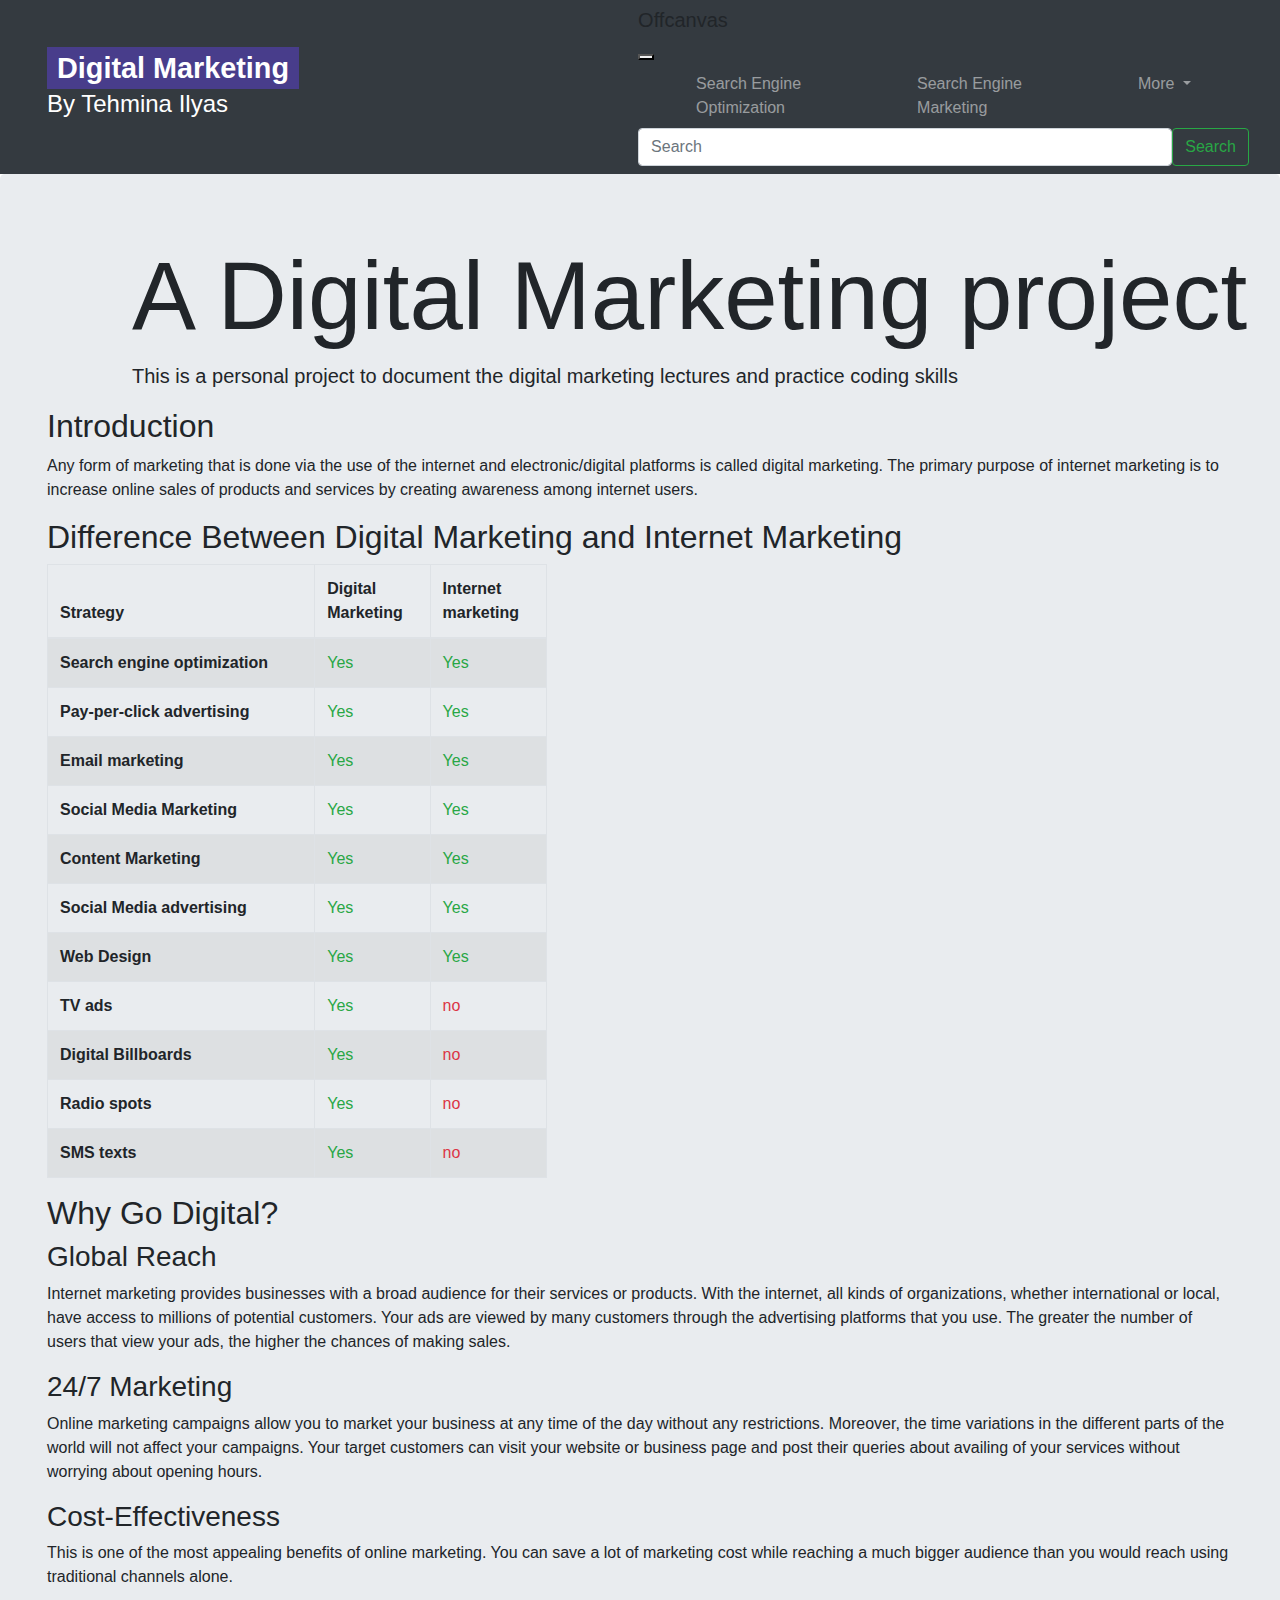
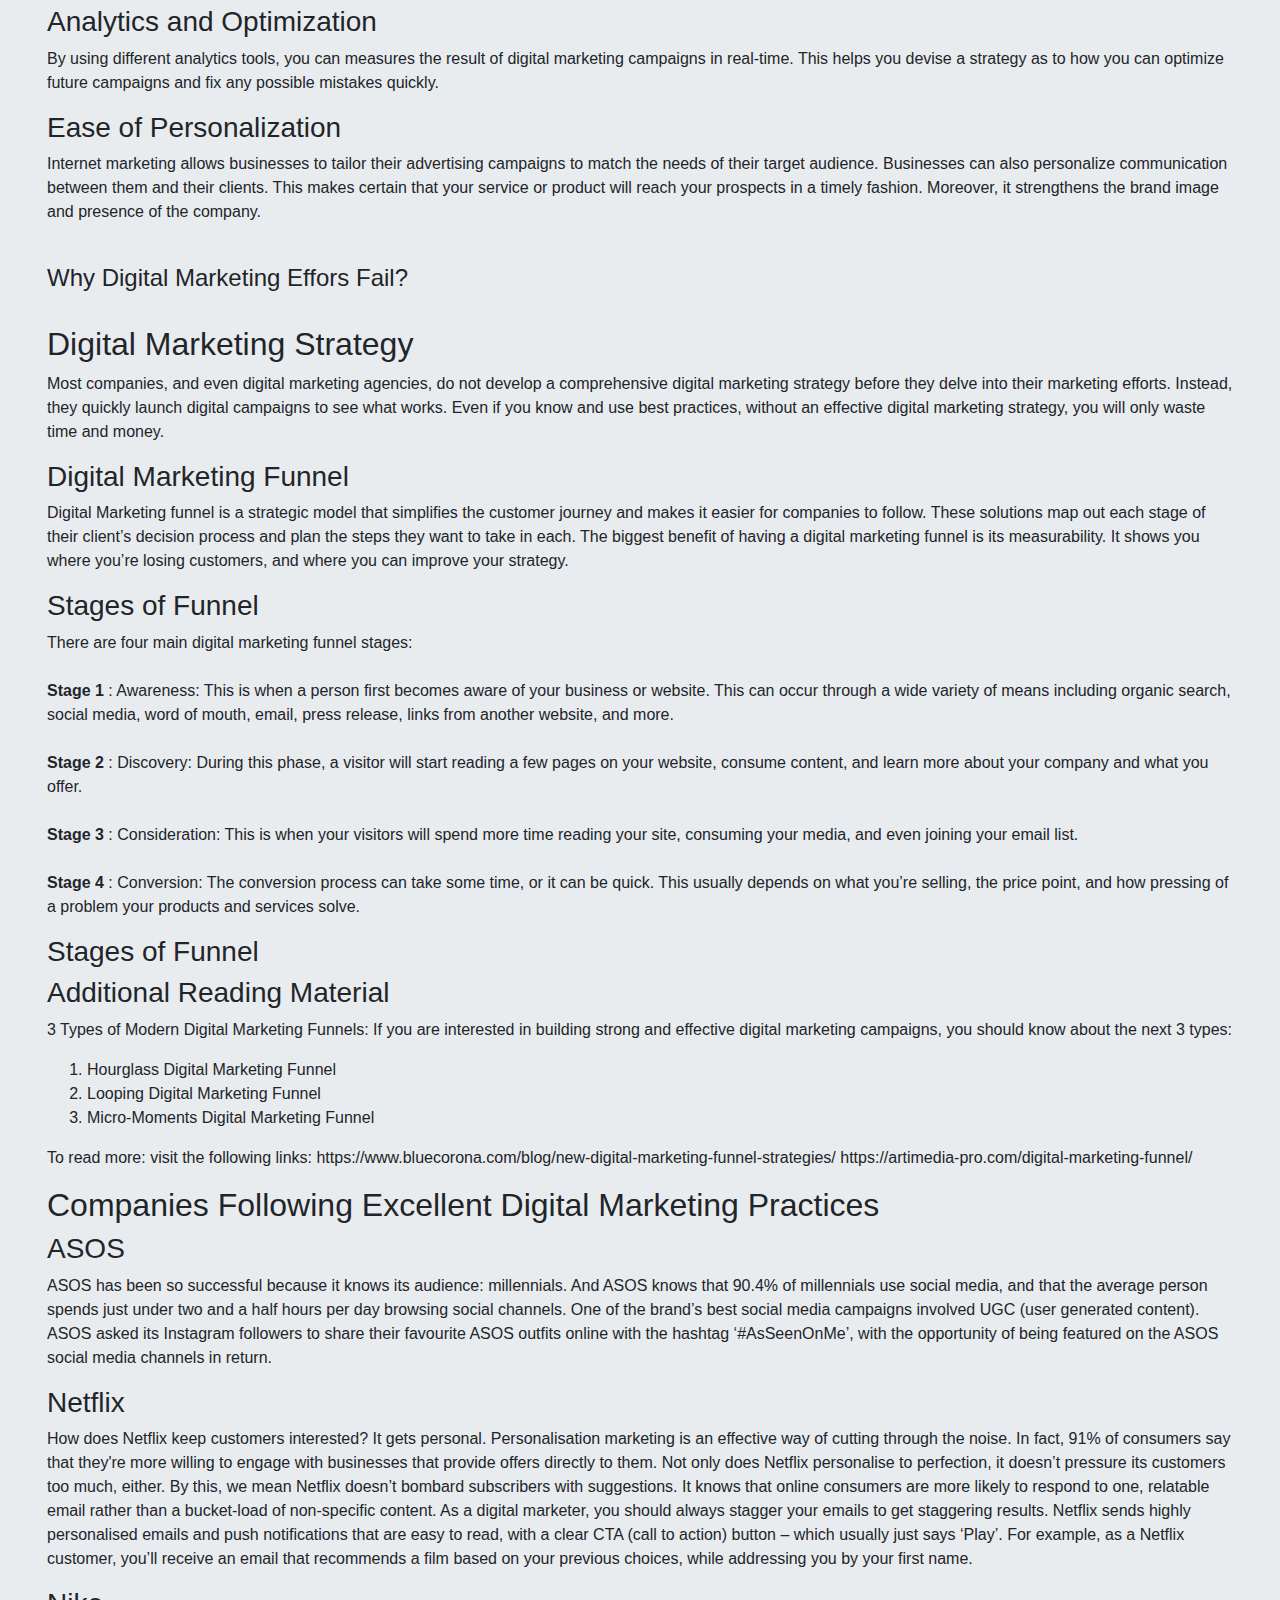
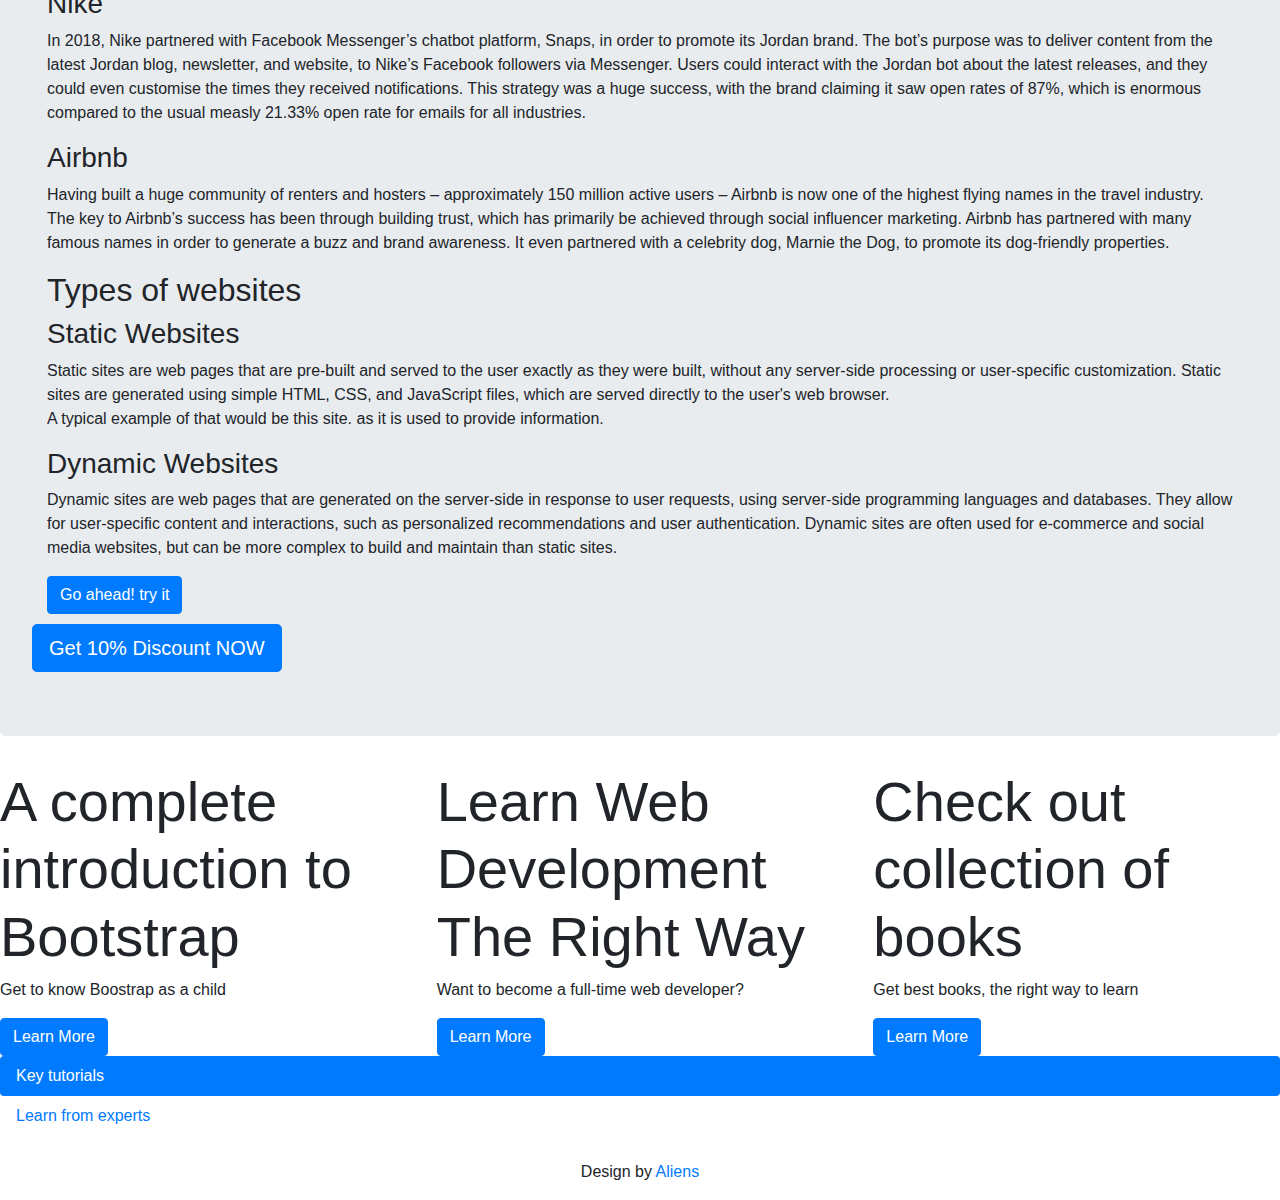
==== index.html @ bed3e1aa "Create index.html" ====
<!DOCTYPE html>
<html lang="en">
<head>
    <link href="https://cdn.jsdelivr.net/npm/bootstrap@5.3.0-alpha3/dist/css/bootstrap.min.css" rel="stylesheet" integrity="sha384-KK94CHFLLe+nY2dmCWGMq91rCGa5gtU4mk92HdvYe+M/SXH301p5ILy+dN9+nJOZ" crossorigin="anonymous">

<!-- MENDATORY-->
    <meta charset="UTF-8"><!-- DEFINE CHAR ENCODING-->
    <meta name="title" content="Vincent van Gogh's early life"><!--TITLE FOR SEO-->
    <meta name="description" content="Early life of van Gogh as a budding painter"><!--DESC FOR SEO-->
    <meta name="keywords" content="Vincent, van Gogh, Dutch, painter, young, early life"><!--KEYWORDS BUT !!BEWARE!!-->
    <meta name="author" content="Deborah Anderson"><!-- AUTHOR FOR SEO-->
    <meta name="viewport" content="width=device-width, initial-scale=1.0"><!--MOBILE DEVICE COMP-->


<!--  Essential META Tags SM Cards
    <meta property="og:title" content="European Travel Destinations">
    <meta property="og:type" content="article" />
    <meta property="og:image" content="http://euro-travel-example.com/thumbnail.jpg">
    <meta property="og:url" content="http://euro-travel-example.com/index.htm">
    <meta name="twitter:card" content="summary_large_image">
-->
<!-- TWITTER THEIR OWN DRUGS
    <meta name="twitter:title" content="European Travel Destinations ">
    <meta name="twitter:description" content=" Offering tour packages for individuals or groups.">
    <meta name="twitter:image" content=" http://euro-travel-example.com/thumbnail.jpg">
    <meta name="twitter:card" content="summary_large_image">
-->
<!--  Non-Essential, But Recommended 
    <meta property="og:description" content="Offering tour packages for individuals or groups.">
    <meta property="og:site_name" content="European Travel, Inc.">
    <meta name="twitter:image:alt" content="Alt text for image">
-->
<!--  Non-Essential, But Required for Analytics 
    <meta property="fb:app_id" content="your_app_id" />
    <meta name="twitter:site" content="@website-username">
-->
    <link rel="stylesheet" href="https://stackpath.bootstrapcdn.com/bootstrap/4.3.1/css/bootstrap.min.css" integrity="sha384-ggOyR0iXCbMQv3Xipma34MD+dH/1fQ784/j6cY/iJTQUOhcWr7x9JvoRxT2MZw1T" crossorigin="anonymous">
    <style>
        .logo {
    margin: 0;
    padding: 10px 25px;
    font-size: 1.2em;
    font-weight: 600;
    padding-bottom: 30px;
    font-family: 'Lucida Sans', 'Lucida Sans Regular', 'Lucida Grande', 'Lucida Sans Unicode', Geneva, Verdana, sans-serif;
    line-height: 1.5;
    color: white;
    background-color: darkslateblue;
    padding: 5px 10px;
        }

        h1 {
            font-size: 1.2em;
        }
        nav ul li {
            padding: 0 50px; 
        }

        .introduction {
            margin: 10px auto;
            max-width: 1300px;
            min-width: none;
            padding: 0 auto;
        }
        

        

        
    </style>

    <title>Digital Marketing</title>
</head>
<body>
    <!-- <nav class="navbar navbar-expand-lg bg-body-tertiary bg-light" style="background-color: #e3f2fd;">

    <div class="container-fluid">
      <a class="navbar-brand" href="#"><h1><span class="logo">Digital Marketing</span> </br>By Tehmina Ilyas </h1></a>
      <button class="navbar-toggler" type="button" data-bs-toggle="collapse" data-bs-target="#navbarNavDropdown" aria-controls="navbarNavDropdown" aria-expanded="false" aria-label="Toggle navigation">
        <span class="navbar-toggler-icon"></span>
      </button>
      <div class="collapse navbar-collapse" id="navbarNavDropdown">
        <ul class="navbar-nav">
          <li class="nav-item">
            <a class="nav-link active" aria-current="page" href="#">Search Engine </br>Optimization</a>
          </li>
          <li class="nav-item">
            <a class="nav-link" href="#">Search Engine </br>Marketing</a>
          </li>
          <li class="nav-item">
            <a class="nav-link" href="#">Content Marketing</a>
          </li>
          <li class="nav-item dropdown">
            <a class="nav-link dropdown-toggle" href="#" role="button" data-bs-toggle="dropdown" aria-expanded="false">
              More
            </a>
            <ul class="dropdown-menu">
              <li><a class="dropdown-item" href="#">Social Media Marketing</a></li>
              <li><a class="dropdown-item" href="#">Email Marketing</a></li>
              <li><a class="dropdown-item" href="#">Affiliate Marketing</a></li>
              <li><a class="dropdown-item" href="#">Influencer Marketing</a></li>
              <li><a class="dropdown-item" href="#">Content Marketing</a></li>

            </ul>
          </li>
        </ul>
        <form class="d-flex" role="search">
            <input class="form-control me-2" type="search" placeholder="Search" aria-label="Search">
            <button class="btn btn-outline-success" type="submit">Search</button>
          </form>
      </div>
    </div>
  </nav> -->

  <nav class="navbar navbar-expand-lg navbar-dark bg-dark sticky-top" aria-label="Offcanvas navbar large">
    <div class="container-fluid">
      <a class="navbar-brand nav-link active" href="#"><h1><span class="logo">Digital Marketing</span> </br>By Tehmina Ilyas </h1></a>
      <button class="navbar-toggler" type="button" data-bs-toggle="offcanvas" data-bs-target="#offcanvasNavbar2" aria-controls="offcanvasNavbar2" aria-label="Toggle navigation">
        <span class="navbar-toggler-icon"></span>
      </button>
      <div class="offcanvas offcanvas-end text-bg-dark" tabindex="-1" id="offcanvasNavbar2" aria-labelledby="offcanvasNavbar2Label">
        <div class="offcanvas-header">
          <h5 class="offcanvas-title" id="offcanvasNavbar2Label">Offcanvas</h5>
          <button type="button" class="btn-close btn-close-white" data-bs-dismiss="offcanvas" aria-label="Close"></button>
        </div>
        <div class="offcanvas-body">
          <ul class="navbar-nav justify-content-end flex-grow-1 pe-3">
            <li class="nav-item">
              <a class="nav-link" aria-current="page" href="#">Search Engine </br>Optimization</a>
            </li>
            <li class="nav-item">
              <a class="nav-link" href="#">Search Engine </br>Marketing</a>
            </li>
            <li class="nav-item dropdown">
              <a class="nav-link dropdown-toggle" href="#" role="button" data-bs-toggle="dropdown" aria-expanded="false">
                More
              </a>
              <ul class="dropdown-menu">
                <li><a class="dropdown-item" href="#">Social Media Marketing</a></li>
              <li><a class="dropdown-item" href="#">Email Marketing</a></li>
              <li><a class="dropdown-item" href="#">Affiliate Marketing</a></li>
              <li><a class="dropdown-item" href="#">Influencer Marketing</a></li>
              <li><a class="dropdown-item" href="#">Content Marketing</a></li>
              </ul>
            </li>
          </ul>
          <form class="d-flex mt-3 mt-lg-0" role="search">
            <input class="form-control me-2" type="search" placeholder="Search" aria-label="Search">
            <button class="btn btn-outline-success" type="submit">Search</button>
          </form>
        </div>
      </div>
    </div>
  </nav>

<div class="jumbotron bg-dark-subtle introductions" >
    <h1 class="display-1" style="margin-left: 100px;">A Digital Marketing project</h1>
    <p class="lead" style="margin-left: 100px;" >This is a personal project to document the digital marketing lectures and practice coding skills</p>
    <section class="introduction text-xl-left container-fluid" id="introduction">
        <h2>Introduction</h2>
        <p>Any form of marketing that is done via the use of the internet and electronic/digital platforms is called digital marketing. The primary purpose of internet marketing is to increase online sales of products and services by creating awareness among internet users.
        </p>
        <!--Image section from slides-->
        <h2>Difference Between Digital Marketing and Internet Marketing</h2>
<!-- <table class="table text-wrap"   > -->
    <table class="table table-bordered table-striped" style="width: 500px;">

  <thead>
    <tr>
      <th scope="col">Strategy</th>
      <th scope="col">Digital </br>Marketing</th>
      <th scope="col">Internet </br>marketing</th>
    </tr>
  </thead>
  <tbody>
    <tr>
        <th scope="row">Search engine optimization</th>
        <td class="text-success">Yes</td>
        <td class="text-success">Yes</td>
      </tr>
    <tr>
      <th scope="row">Pay-per-click advertising</th>
      <td class="text-success">Yes</td>
        <td class="text-success">Yes</td>
    </tr>
    <tr>
        <th scope="row">Email marketing</th>
        <td class="text-success">Yes</td>
        <td class="text-success">Yes</td>
      </tr>
      <tr>
        <th scope="row">Social Media Marketing</th>
        <td class="text-success">Yes</td>
        <td class="text-success">Yes</td>
      </tr><tr>
        <th scope="row">Content Marketing</th>
        <td class="text-success">Yes</td>
        <td class="text-success">Yes</td>
      </tr><tr>
        <th scope="row">Social Media advertising</th>
        <td class="text-success">Yes</td>
        <td class="text-success">Yes</td>
      </tr><tr>
        <th scope="row">Web Design</th>
        <td class="text-success">Yes</td>
        <td class="text-success">Yes</td>
      </tr><tr>
        <th scope="row">TV ads</th>
        <td class="text-success">Yes</td>
        <td class="text-danger">no</td>
      </tr><tr>
        <th scope="row">Digital Billboards</th>
        <td class="text-success">Yes</td>
        <td class="text-danger">no</td>
      </tr><tr>
        <th scope="row">Radio spots</th>
        <td class="text-success">Yes</td>
        <td class="text-danger">no</td>
      </tr><tr>
        <th scope="row">SMS texts</th>
        <td class="text-success">Yes</td>
        <td class="text-danger">no</td>
      </tr>
  </tbody>
</table>
        <h2>Why Go Digital?</h2>
        <h3>Global Reach</h3>
        <p>Internet marketing provides businesses with a broad audience for their services or products. With the internet, all kinds of organizations, whether international or local, have access to millions of potential customers. Your ads are viewed by many customers through the advertising platforms that you use. The greater the number of users that view your ads, the higher the chances of making sales.
        </p>
        <h3>24/7 Marketing
        </h3>
    <p>Online marketing campaigns allow you to market your business at any time of the day without any restrictions. Moreover, the time variations in the different parts of the world will not affect your campaigns. Your target customers can visit your website or business page and post their queries about availing of your services without worrying about opening hours.
    </p> 
    <h3>Cost-Effectiveness</h3>
    <p>This is one of the most appealing benefits of online marketing. You can save a lot of marketing cost while reaching a much bigger audience than you would reach using traditional channels alone.
    </p>
    <h3>Analytics and Optimization</h3>
    <p>By using different analytics tools, you can measures the result of digital marketing campaigns in real-time. This helps you devise a strategy as to how you can optimize future campaigns and fix any possible mistakes quickly. 
    </p>
    <h3>Ease of Personalization
    </h3>
        <p>Internet marketing allows businesses to tailor their advertising campaigns to match the needs of their target audience. Businesses can also personalize communication between them and their clients. This makes certain that your service or product will reach your prospects in a timely fashion. Moreover, it strengthens the brand image and presence of the company.</p>
     <!--another image-->
     <img src="" alt="">
     <h4>Why Digital Marketing Effors Fail?</h4>
     
     <img src="" alt="">
     <h2>Digital Marketing Strategy 
    </h2>
    <p>Most companies, and even digital marketing agencies, do not develop a comprehensive digital marketing strategy before they delve into their marketing efforts.
    
      Instead, they quickly launch digital campaigns to see what works.
      
      Even if you know and use best practices, without an effective digital marketing strategy, you will only waste time and money.
      </p>
      <h3>Digital Marketing Funnel
      </h3>
      <p>Digital Marketing funnel is a strategic model that simplifies the customer journey and makes it easier for companies to follow. These solutions map out each stage of their client’s decision process and plan the steps they want to take in each.
        The biggest benefit of having a digital marketing funnel is its measurability. It shows you where you’re losing customers, and where you can improve your strategy.
        </p>
        <h3>Stages of Funnel
        </h3>
        <p>There are four main digital marketing funnel stages:
          <br><br>
         <b> Stage 1 </b> : Awareness: This is when a person first becomes aware of your business or website. This can occur through a wide variety of means including organic search, social media, word of mouth, email, press release, links from another website, and more.
         <br><br>
         <b> Stage 2 </b> : Discovery: During this phase, a visitor will start reading a few pages on your website, consume content, and learn more about your company and what you offer. 
         <br><br>
         <b> Stage 3 </b> : Consideration: This is when your visitors will spend more time reading your site, consuming your media, and even joining your email list.
         <br><br>
         <b> Stage 4 </b> : Conversion: The conversion process can take some time, or it can be quick. This usually depends on what you’re selling, the price point, and how pressing of a problem your products and services solve.
          </p>
          <h3>Stages of Funnel
          </h3>
          <!--Funnel Image-->
          <h3>Additional Reading Material</h3>
          <p>3 Types of Modern Digital Marketing Funnels:
            If you are interested in building strong and effective digital marketing campaigns, you should know about the next 3 types:
            </p><ol>
              <li>Hourglass Digital Marketing Funnel</li>
            <li>Looping Digital Marketing Funnel</li>
            <li>Micro-Moments Digital Marketing Funnel</li>
          </ol>
            To read more: visit the following links: 
            https://www.bluecorona.com/blog/new-digital-marketing-funnel-strategies/ 
            https://artimedia-pro.com/digital-marketing-funnel/ 
            <p></p>
            <h2>Companies Following Excellent Digital Marketing Practices
            </h2>
            <h3>ASOS
            </h3>
            <p>ASOS has been so successful because it knows its audience: millennials. And ASOS knows that 90.4% of millennials use social media, and that the average person spends just under two and a half hours per day browsing social channels.
    
              One of the brand’s best social media campaigns involved UGC (user generated content). ASOS asked its Instagram followers to share their favourite ASOS outfits online with the hashtag ‘#AsSeenOnMe’, with the opportunity of being featured on the ASOS social media channels in return.
              </p>
              <h3>Netflix</h3>
              <p>How does Netflix keep customers interested? It gets personal.
    
                Personalisation marketing is an effective way of cutting through the noise. In fact, 91% of consumers say that they're more willing to engage with businesses that provide offers directly to them. Not only does Netflix personalise to perfection, it doesn’t pressure its customers too much, either.
                By this, we mean Netflix doesn’t bombard subscribers with suggestions. It knows that online consumers are more likely to respond to one, relatable email rather than a bucket-load of non-specific content. As a digital marketer, you should always stagger your emails to get staggering results.
    
                Netflix sends highly personalised emails and push notifications that are easy to read, with a clear CTA (call to action) button – which usually just says ‘Play’. For example, as a Netflix customer, you’ll receive an email that recommends a film based on your previous choices, while addressing you by your first name. 
                 </p>
                 <h3>Nike</h3>
                 <p>In 2018, Nike partnered with Facebook Messenger’s chatbot platform, Snaps, in order to promote its Jordan brand. The bot’s purpose was to deliver content from the latest Jordan blog, newsletter, and website, to Nike’s Facebook followers via Messenger.
    
                  Users could interact with the Jordan bot about the latest releases, and they could even customise the times they received notifications. This strategy was a huge success, with the brand claiming it saw open rates of 87%, which is enormous compared to the usual measly 21.33% open rate for emails for all industries. 
                  
                </p>
                <h3>Airbnb</h3>
                <p>
    
                  Having built a huge community of renters and hosters – approximately 150 million active users – Airbnb is now one of the highest flying names in the travel industry. The key to Airbnb’s success has been through building trust, which has primarily be achieved through social influencer marketing. Airbnb has partnered with many famous names in order to generate a buzz and brand awareness. It even partnered with a celebrity dog, Marnie the Dog, to promote its dog-friendly properties. 
                  
                  </p>
    
                  <h2>Types of websites</h2>
    
                  <h3>Static Websites</h3>
                  <p>Static sites are web pages that are pre-built and served to the user exactly as they were built, without any server-side processing or user-specific customization. Static sites are generated using simple HTML, CSS, and JavaScript files, which are served directly to the user's web browser.
                    <br>A typical example of that would be this site. as it is used to provide information.
                  </p>
    
                  <h3>Dynamic Websites</h3>
                  <p>Dynamic sites are web pages that are generated on the server-side in response to user requests, using server-side programming languages and databases. They allow for user-specific content and interactions, such as personalized recommendations and user authentication. Dynamic sites are often used for e-commerce and social media websites, but can be more complex to build and maintain than static sites.</p>
                  <button type="button" class="btn btn-primary" data-bs-toggle="modal" data-bs-target="#exampleModal">
                    Go ahead! try it
                  </button>
                
    
    
    
      </section>
    <a class="btn btn-lg btn-primary" href="#" role="button">Get 10% Discount NOW</a>
</div>
<!-- <! — nested columns → -->
<div class="row">
 <!-- <! — first nested column → -->
 <div class="col-md">
 <h3 class="display-4">A complete introduction to Bootstrap</h3>
 <p>
 Get to know Boostrap as a child
 </p>
 <a href="#" class='btn btn-primary'>Learn More</a>
 </div>
<!-- <! — second nested column → -->
 <div class='col-md'>
 <h3 class='display-4'>Learn Web Development The Right Way</h3>
 <p>
 Want to become a full-time web developer?
 </p>
 <a href='#' class='btn btn-primary'>Learn More</a>
 </div>
<!-- <! — third nested column → -->
 <div class='col-md'>
 <h3 class='display-4'>Check out collection of books</h3>
 <p>
 Get best books, the right way to learn
 </p>
 <a href='#' class='btn btn-primary'>Learn More</a>
 </div>
</div>

<ul class='nav nav-pills flex-column'>
    <li class=”nav-item”>
    <a class='nav-link active' href='#'>Key tutorials</a>
    </li>
    <li class='nav-item'>
    <a class='nav-link' href='#''>Learn from experts</a>
    </li>
    <!-- <!—- more links -->
   </ul>

   <footer class="container mt-4">
    <div class="row">
    <div class="col">
    <p class="text-center">Design by <a href="#">Aliens</a></p>
    </div>
    </div>
   </footer>



   <div class="modal fade" id="exampleModal" tabindex="-1" aria-labelledby="exampleModalLabel" aria-hidden="true">

   <div class="modal-dialog">
      <div class="modal-content">
        <div class="modal-header">
          <h5 class="modal-title">See! told you</h5>
          <button type="button" class="btn-close" data-bs-dismiss="modal" aria-label="Close"></button>
        </div>
        <div class="modal-body">
          <p>While you are here how about try this input elements</p>
          <form id="form" method="POST"  action="https://script.google.com/macros/s/AKfycbw_Alu7uqpLmqt9SzD5tSRueh3qlzCm1zr0C1YlCjNYVIawcorrEL-LL7xiwVidO9kQbg/exec">
            <div class="mb-3">
              <label for="exampleInputEmail1" class="form-label">Full Name</label>
              <input type="text" name="full-name" class="form-control" id="exampleInputEmail1" aria-describedby="emailHelp" placeholder="e.g. My name is John Wick.." required>
            </div>
            <div class="mb-3 form-check">
              <input type="checkbox" class="form-check-input" id="exampleCheck1">
              <label class="form-check-label" for="exampleCheck1">Check me out</label>
            </div>
            <button id="submit" type="submit" class="btn btn-primary">Submit</button>
          </form>
        </div>
        <div class="modal-footer">
          <button type="button" class="btn btn-secondary" data-bs-dismiss="modal">Close</button>
        </div>
      </div>
    </div>
  </div>

    <script src="https://cdn.jsdelivr.net/npm/@popperjs/core@2.11.7/dist/umd/popper.min.js" integrity="sha384-zYPOMqeu1DAVkHiLqWBUTcbYfZ8osu1Nd6Z89ify25QV9guujx43ITvfi12/QExE" crossorigin="anonymous"></script>
    <script src="https://cdn.jsdelivr.net/npm/bootstrap@5.3.0-alpha3/dist/js/bootstrap.min.js" integrity="sha384-Y4oOpwW3duJdCWv5ly8SCFYWqFDsfob/3GkgExXKV4idmbt98QcxXYs9UoXAB7BZ" crossorigin="anonymous">
    const myModal = document.getElementById('myModal')
        const myInput = document.getElementById('myInput')
        
        myModal.addEventListener('shown.bs.modal', () => {
          myInput.focus()
        })
        
        
        </script>

<script>
    const form = document.querySelector("#form")
    const submitButton = document.querySelector("#submit")
    const scriptURL = 'https://script.google.com/macros/s/AKfycbwG9vCMBREFM4suhSiTdVPFu7-F-6JclKyZGGuKjFS-dqaZT6kKXS6r_15kub3YH2R5yw/exec'
 
    form.addEventListener('submit', e => {
      submitButton.disabled = true
      e.preventDefault()
      let requestBody = new FormData(form)
      fetch(scriptURL, { method: 'POST', body: requestBody})
        .then(response => {
           alert("Now click on the link below to check if it's visible there", response)
           submitButton.disabled = false
          })
        .catch(error => {
        alert('Error!', error.message)
          submitButton.disabled = false
 
        }
        )
    })
 </script>
</body>
</html>
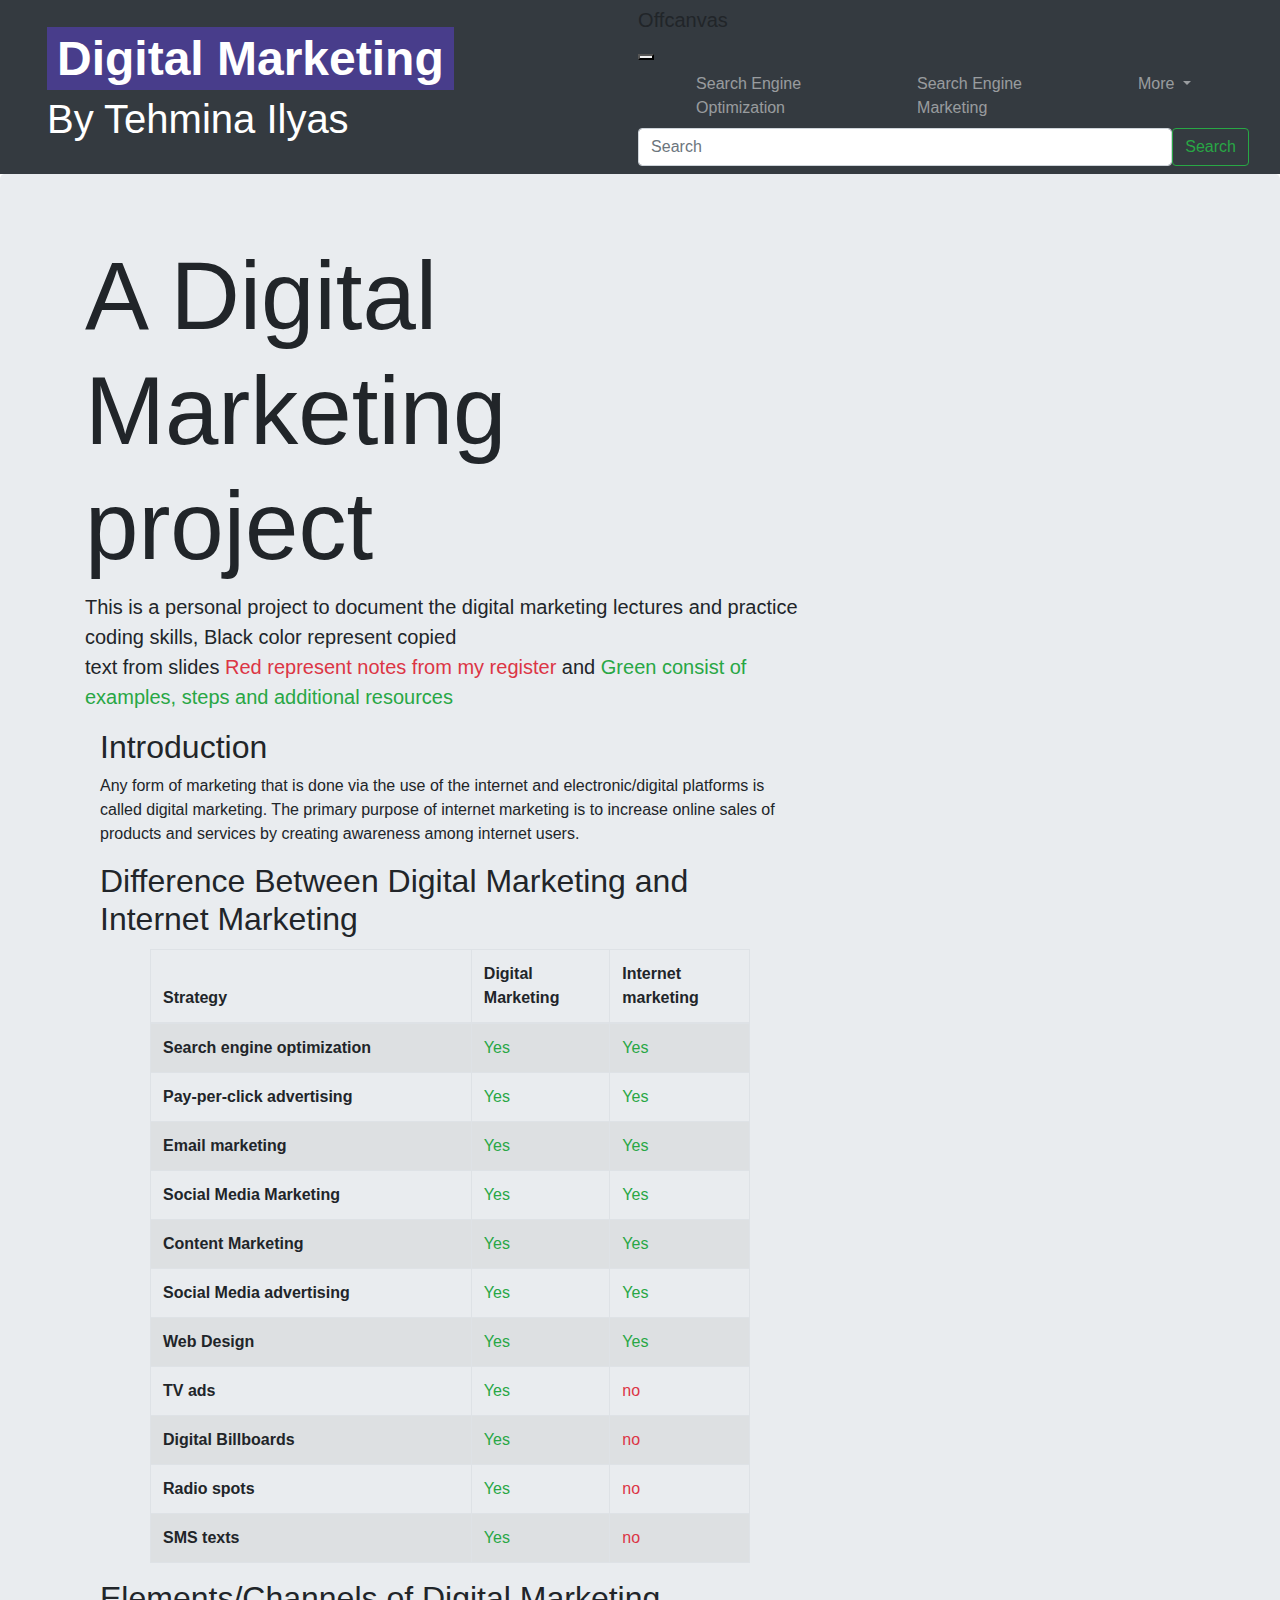
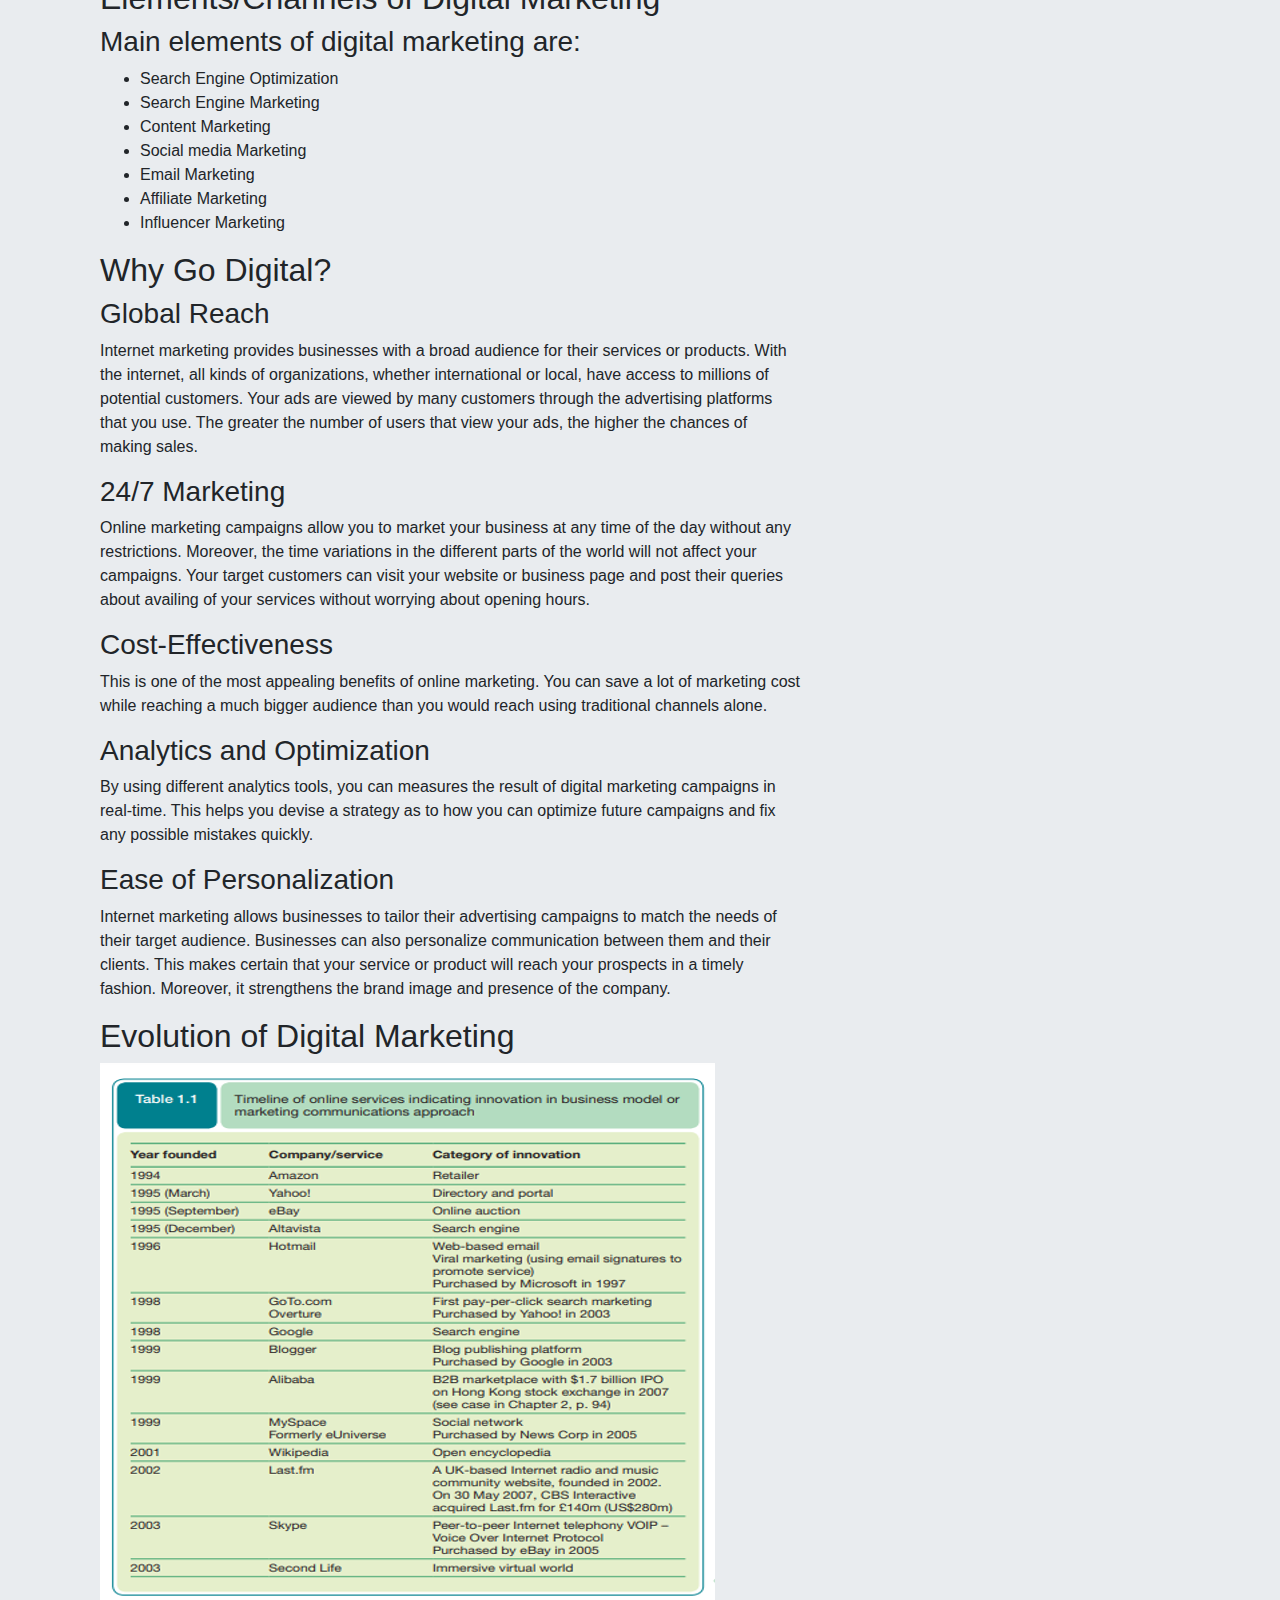
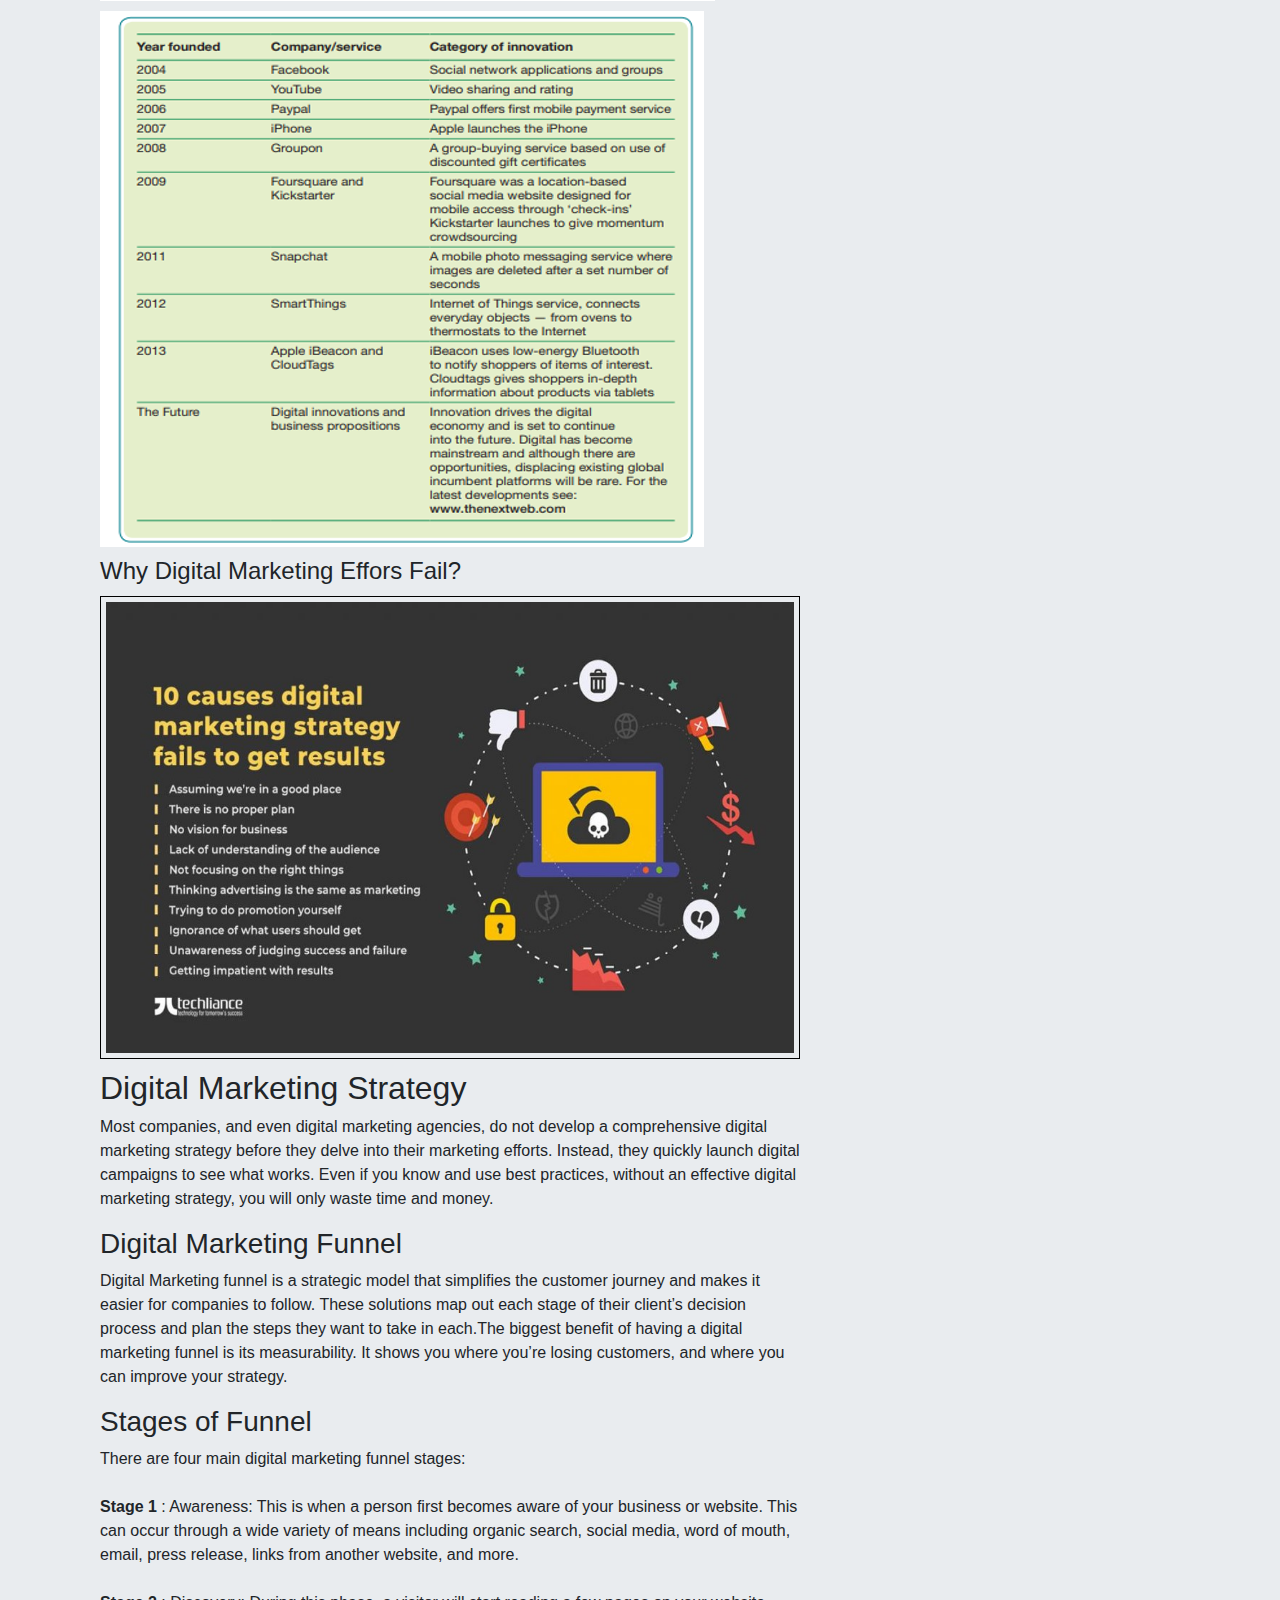
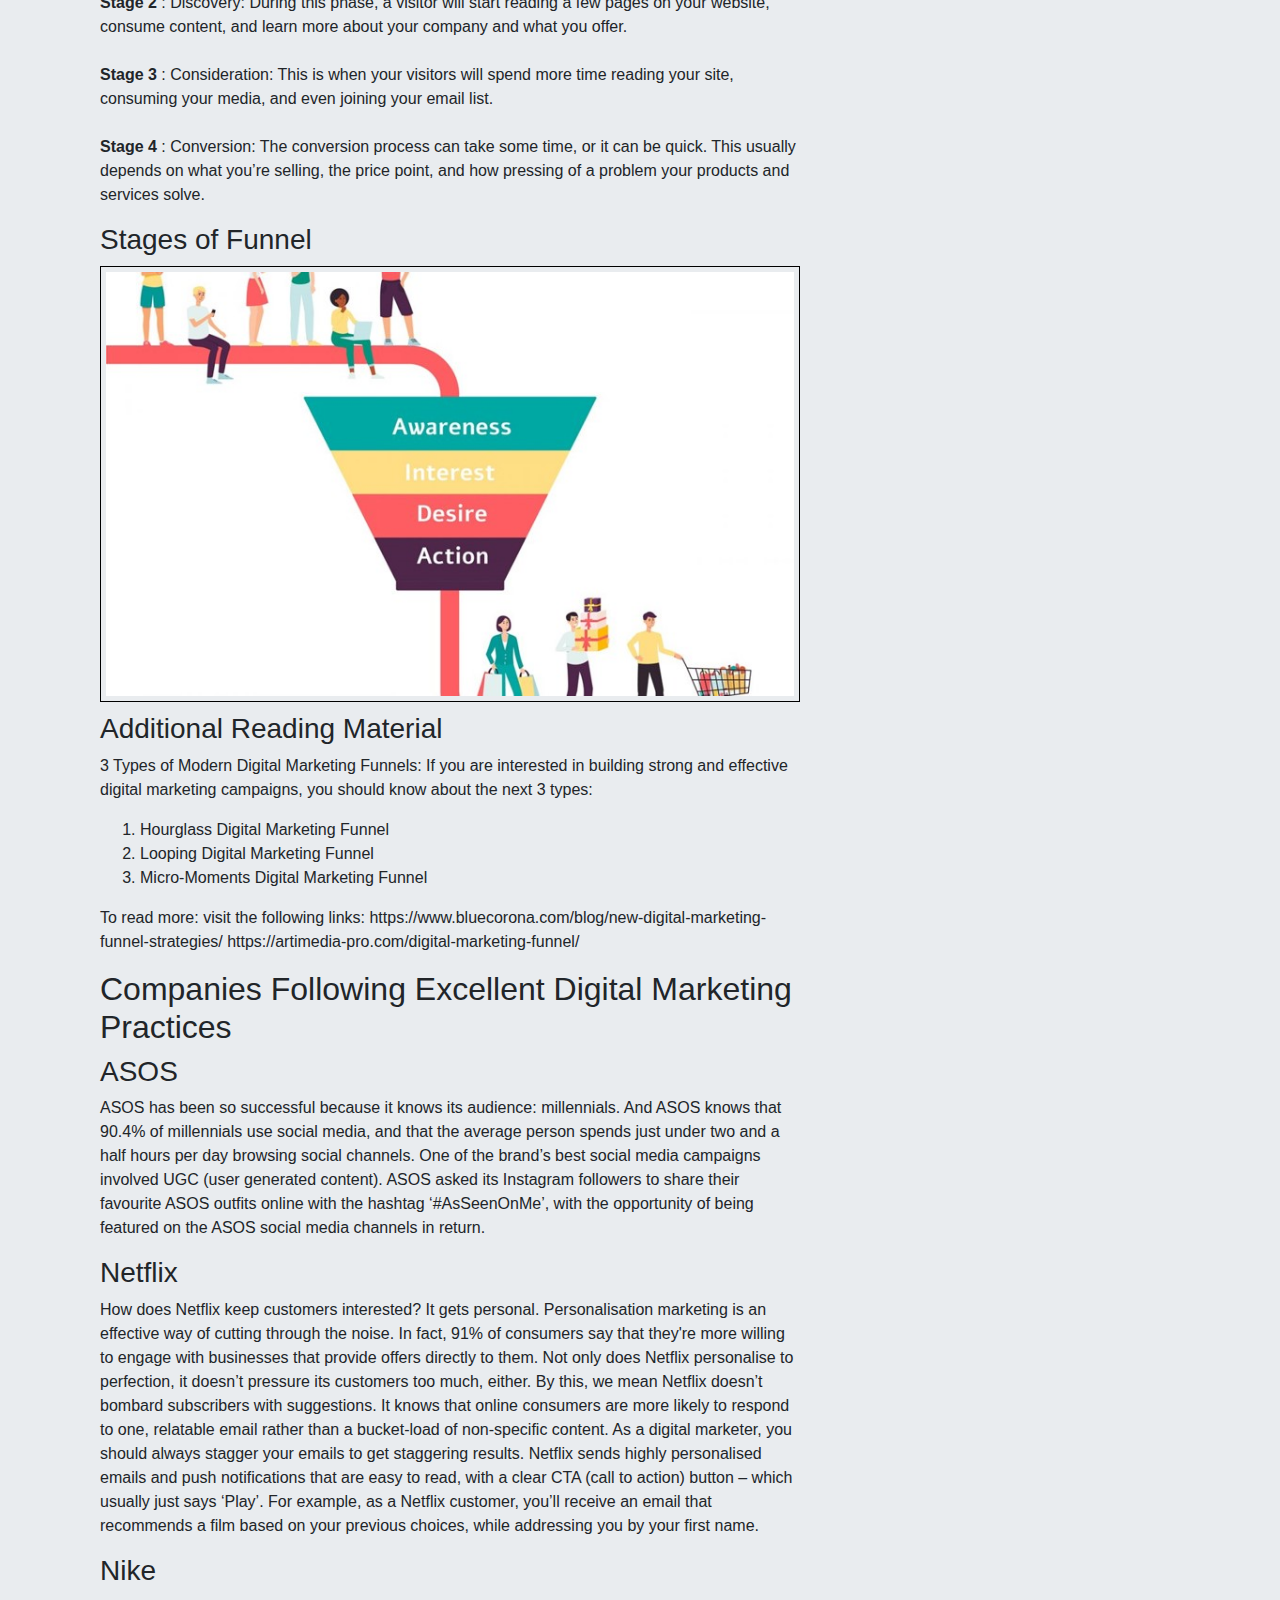
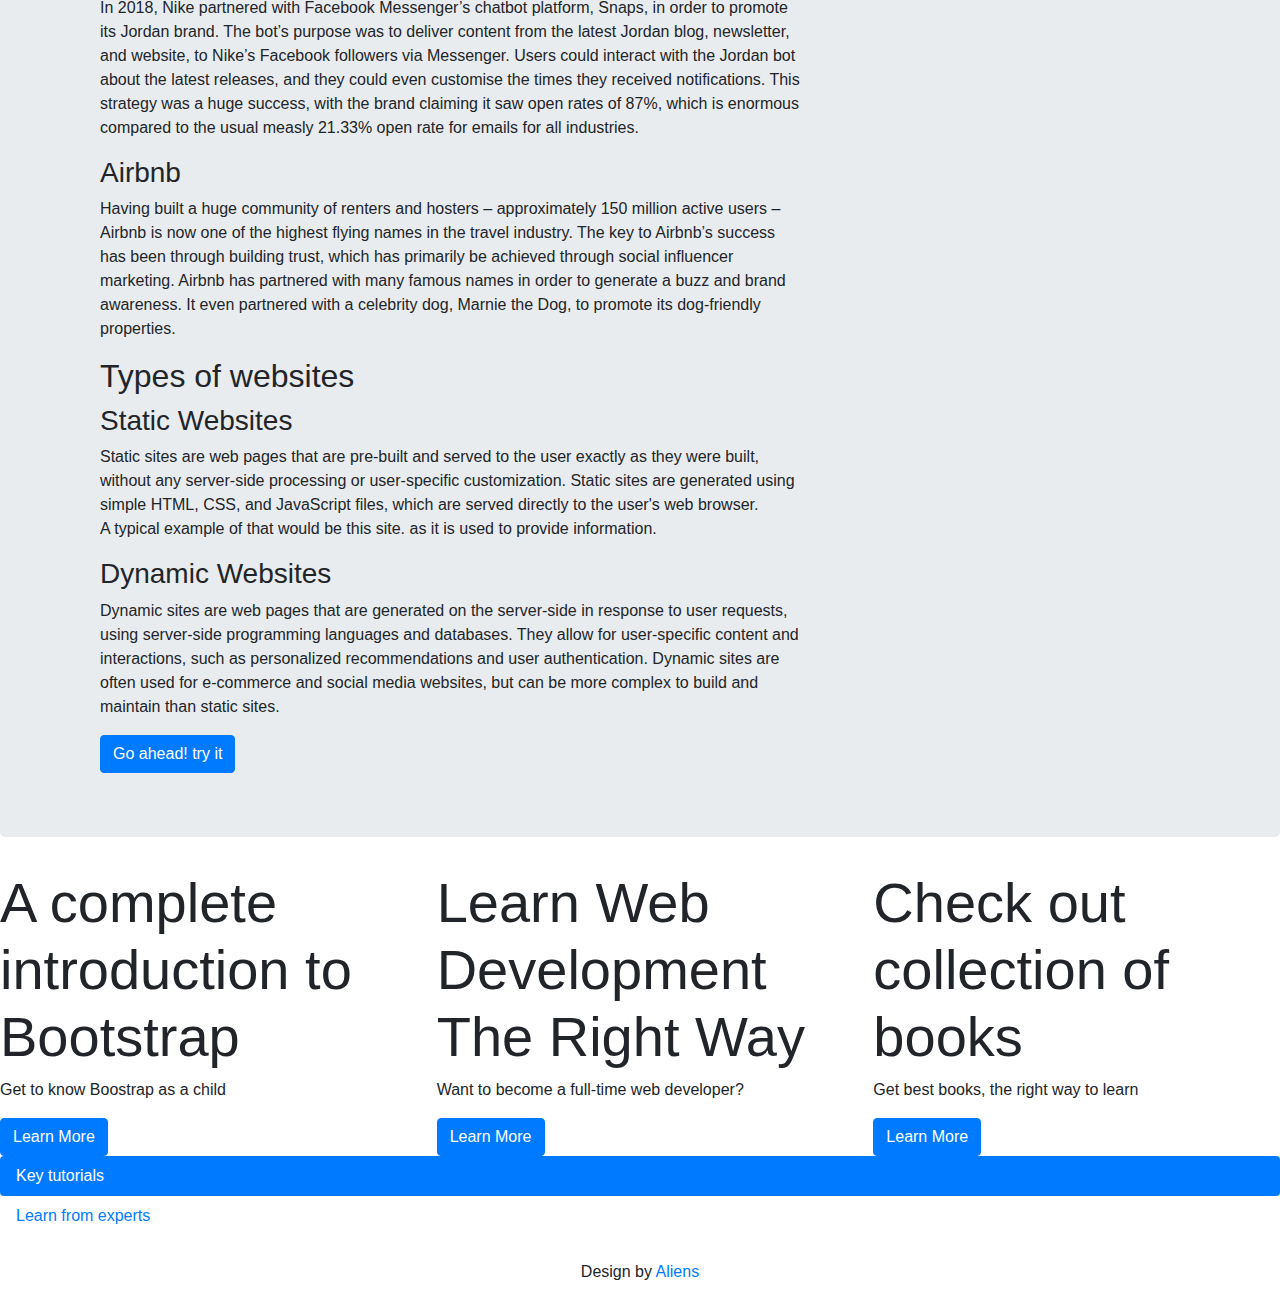
==== commit a06a7609: "changes to make it resposive" ====
--- a/index.html
+++ b/index.html
@@ -1,135 +1,68 @@
 <!DOCTYPE html>
 <html lang="en">
-<head>
-    <link href="https://cdn.jsdelivr.net/npm/bootstrap@5.3.0-alpha3/dist/css/bootstrap.min.css" rel="stylesheet" integrity="sha384-KK94CHFLLe+nY2dmCWGMq91rCGa5gtU4mk92HdvYe+M/SXH301p5ILy+dN9+nJOZ" crossorigin="anonymous">
-
-<!-- MENDATORY-->
-    <meta charset="UTF-8"><!-- DEFINE CHAR ENCODING-->
-    <meta name="title" content="Vincent van Gogh's early life"><!--TITLE FOR SEO-->
-    <meta name="description" content="Early life of van Gogh as a budding painter"><!--DESC FOR SEO-->
-    <meta name="keywords" content="Vincent, van Gogh, Dutch, painter, young, early life"><!--KEYWORDS BUT !!BEWARE!!-->
-    <meta name="author" content="Deborah Anderson"><!-- AUTHOR FOR SEO-->
-    <meta name="viewport" content="width=device-width, initial-scale=1.0"><!--MOBILE DEVICE COMP-->
-
-
-<!--  Essential META Tags SM Cards
-    <meta property="og:title" content="European Travel Destinations">
-    <meta property="og:type" content="article" />
-    <meta property="og:image" content="http://euro-travel-example.com/thumbnail.jpg">
-    <meta property="og:url" content="http://euro-travel-example.com/index.htm">
-    <meta name="twitter:card" content="summary_large_image">
--->
-<!-- TWITTER THEIR OWN DRUGS
-    <meta name="twitter:title" content="European Travel Destinations ">
-    <meta name="twitter:description" content=" Offering tour packages for individuals or groups.">
-    <meta name="twitter:image" content=" http://euro-travel-example.com/thumbnail.jpg">
-    <meta name="twitter:card" content="summary_large_image">
--->
-<!--  Non-Essential, But Recommended 
-    <meta property="og:description" content="Offering tour packages for individuals or groups.">
-    <meta property="og:site_name" content="European Travel, Inc.">
-    <meta name="twitter:image:alt" content="Alt text for image">
--->
-<!--  Non-Essential, But Required for Analytics 
-    <meta property="fb:app_id" content="your_app_id" />
-    <meta name="twitter:site" content="@website-username">
--->
-    <link rel="stylesheet" href="https://stackpath.bootstrapcdn.com/bootstrap/4.3.1/css/bootstrap.min.css" integrity="sha384-ggOyR0iXCbMQv3Xipma34MD+dH/1fQ784/j6cY/iJTQUOhcWr7x9JvoRxT2MZw1T" crossorigin="anonymous">
-    <style>
-        .logo {
-    margin: 0;
-    padding: 10px 25px;
-    font-size: 1.2em;
-    font-weight: 600;
-    padding-bottom: 30px;
-    font-family: 'Lucida Sans', 'Lucida Sans Regular', 'Lucida Grande', 'Lucida Sans Unicode', Geneva, Verdana, sans-serif;
-    line-height: 1.5;
-    color: white;
-    background-color: darkslateblue;
-    padding: 5px 10px;
-        }
-
-        h1 {
-            font-size: 1.2em;
-        }
-        nav ul li {
-            padding: 0 50px; 
-        }
-
-        .introduction {
-            margin: 10px auto;
-            max-width: 1300px;
-            min-width: none;
-            padding: 0 auto;
-        }
-        
-
-        
-
-        
-    </style>
-
-    <title>Digital Marketing</title>
-</head>
-<body>
-    <!-- <nav class="navbar navbar-expand-lg bg-body-tertiary bg-light" style="background-color: #e3f2fd;">
-
-    <div class="container-fluid">
-      <a class="navbar-brand" href="#"><h1><span class="logo">Digital Marketing</span> </br>By Tehmina Ilyas </h1></a>
-      <button class="navbar-toggler" type="button" data-bs-toggle="collapse" data-bs-target="#navbarNavDropdown" aria-controls="navbarNavDropdown" aria-expanded="false" aria-label="Toggle navigation">
-        <span class="navbar-toggler-icon"></span>
-      </button>
-      <div class="collapse navbar-collapse" id="navbarNavDropdown">
-        <ul class="navbar-nav">
-          <li class="nav-item">
-            <a class="nav-link active" aria-current="page" href="#">Search Engine </br>Optimization</a>
-          </li>
-          <li class="nav-item">
-            <a class="nav-link" href="#">Search Engine </br>Marketing</a>
-          </li>
-          <li class="nav-item">
-            <a class="nav-link" href="#">Content Marketing</a>
-          </li>
-          <li class="nav-item dropdown">
-            <a class="nav-link dropdown-toggle" href="#" role="button" data-bs-toggle="dropdown" aria-expanded="false">
-              More
-            </a>
-            <ul class="dropdown-menu">
-              <li><a class="dropdown-item" href="#">Social Media Marketing</a></li>
-              <li><a class="dropdown-item" href="#">Email Marketing</a></li>
-              <li><a class="dropdown-item" href="#">Affiliate Marketing</a></li>
-              <li><a class="dropdown-item" href="#">Influencer Marketing</a></li>
-              <li><a class="dropdown-item" href="#">Content Marketing</a></li>
-
-            </ul>
-          </li>
-        </ul>
-        <form class="d-flex" role="search">
-            <input class="form-control me-2" type="search" placeholder="Search" aria-label="Search">
-            <button class="btn btn-outline-success" type="submit">Search</button>
-          </form>
-      </div>
-    </div>
-  </nav> -->
-
-  <nav class="navbar navbar-expand-lg navbar-dark bg-dark sticky-top" aria-label="Offcanvas navbar large">
-    <div class="container-fluid">
-      <a class="navbar-brand nav-link active" href="#"><h1><span class="logo">Digital Marketing</span> </br>By Tehmina Ilyas </h1></a>
-      <button class="navbar-toggler" type="button" data-bs-toggle="offcanvas" data-bs-target="#offcanvasNavbar2" aria-controls="offcanvasNavbar2" aria-label="Toggle navigation">
-        <span class="navbar-toggler-icon"></span>
-      </button>
-      <div class="offcanvas offcanvas-end text-bg-dark" tabindex="-1" id="offcanvasNavbar2" aria-labelledby="offcanvasNavbar2Label">
-        <div class="offcanvas-header">
-          <h5 class="offcanvas-title" id="offcanvasNavbar2Label">Offcanvas</h5>
-          <button type="button" class="btn-close btn-close-white" data-bs-dismiss="offcanvas" aria-label="Close"></button>
-        </div>
-        <div class="offcanvas-body">
-          <ul class="navbar-nav justify-content-end flex-grow-1 pe-3">
+  <head>
+      <link href="https://cdn.jsdelivr.net/npm/bootstrap@5.3.0-alpha3/dist/css/bootstrap.min.css" rel="stylesheet" integrity="sha384-KK94CHFLLe+nY2dmCWGMq91rCGa5gtU4mk92HdvYe+M/SXH301p5ILy+dN9+nJOZ" crossorigin="anonymous">
+      <link rel="stylesheet" href="css/style.css">
+
+  <!-- MENDATORY-->
+      <meta charset="UTF-8"><!-- DEFINE CHAR ENCODING-->
+      <meta name="title" content="Vincent van Gogh's early life"><!--TITLE FOR SEO-->
+      <meta name="description" content="Early life of van Gogh as a budding painter"><!--DESC FOR SEO-->
+      <meta name="keywords" content="Vincent, van Gogh, Dutch, painter, young, early life"><!--KEYWORDS BUT !!BEWARE!!-->
+      <meta name="author" content="Deborah Anderson"><!-- AUTHOR FOR SEO-->
+      <meta name="viewport" content="width=device-width, initial-scale=1.0"><!--MOBILE DEVICE COMP-->
+
+
+  <!--  Essential META Tags SM Cards
+      <meta property="og:title" content="European Travel Destinations">
+      <meta property="og:type" content="article" />
+      <meta property="og:image" content="http://euro-travel-example.com/thumbnail.jpg">
+      <meta property="og:url" content="http://euro-travel-example.com/index.htm">
+      <meta name="twitter:card" content="summary_large_image">
+  -->
+  <!-- TWITTER THEIR OWN DRUGS
+      <meta name="twitter:title" content="European Travel Destinations ">
+      <meta name="twitter:description" content=" Offering tour packages for individuals or groups.">
+      <meta name="twitter:image" content=" http://euro-travel-example.com/thumbnail.jpg">
+      <meta name="twitter:card" content="summary_large_image">
+  -->
+  <!--  Non-Essential, But Recommended 
+      <meta property="og:description" content="Offering tour packages for individuals or groups.">
+      <meta property="og:site_name" content="European Travel, Inc.">
+      <meta name="twitter:image:alt" content="Alt text for image">
+  -->
+  <!--  Non-Essential, But Required for Analytics 
+      <meta property="fb:app_id" content="your_app_id" />
+      <meta name="twitter:site" content="@website-username">
+  -->
+      <link rel="stylesheet" href="https://stackpath.bootstrapcdn.com/bootstrap/4.3.1/css/bootstrap.min.css" integrity="sha384-ggOyR0iXCbMQv3Xipma34MD+dH/1fQ784/j6cY/iJTQUOhcWr7x9JvoRxT2MZw1T" crossorigin="anonymous">
+
+          
+
+          
+
+          
+
+      <title>Digital Marketing</title>
+  </head>
+  <body>
+      <!-- <nav class="navbar navbar-expand-lg bg-body-tertiary bg-light" style="background-color: #e3f2fd;">
+
+      <div class="container-fluid">
+        <a class="navbar-brand" href="#"><h1><span class="logo">Digital Marketing</span> </br>By Tehmina Ilyas </h1></a>
+        <button class="navbar-toggler" type="button" data-bs-toggle="collapse" data-bs-target="#navbarNavDropdown" aria-controls="navbarNavDropdown" aria-expanded="false" aria-label="Toggle navigation">
+          <span class="navbar-toggler-icon"></span>
+        </button>
+        <div class="collapse navbar-collapse" id="navbarNavDropdown">
+          <ul class="navbar-nav">
             <li class="nav-item">
-              <a class="nav-link" aria-current="page" href="#">Search Engine </br>Optimization</a>
+              <a class="nav-link active" aria-current="page" href="#">Search Engine </br>Optimization</a>
             </li>
             <li class="nav-item">
               <a class="nav-link" href="#">Search Engine </br>Marketing</a>
+            </li>
+            <li class="nav-item">
+              <a class="nav-link" href="#">Content Marketing</a>
             </li>
             <li class="nav-item dropdown">
               <a class="nav-link dropdown-toggle" href="#" role="button" data-bs-toggle="dropdown" aria-expanded="false">
@@ -137,312 +70,323 @@
               </a>
               <ul class="dropdown-menu">
                 <li><a class="dropdown-item" href="#">Social Media Marketing</a></li>
-              <li><a class="dropdown-item" href="#">Email Marketing</a></li>
-              <li><a class="dropdown-item" href="#">Affiliate Marketing</a></li>
-              <li><a class="dropdown-item" href="#">Influencer Marketing</a></li>
-              <li><a class="dropdown-item" href="#">Content Marketing</a></li>
+                <li><a class="dropdown-item" href="#">Email Marketing</a></li>
+                <li><a class="dropdown-item" href="#">Affiliate Marketing</a></li>
+                <li><a class="dropdown-item" href="#">Influencer Marketing</a></li>
+                <li><a class="dropdown-item" href="#">Content Marketing</a></li>
+
               </ul>
             </li>
           </ul>
-          <form class="d-flex mt-3 mt-lg-0" role="search">
-            <input class="form-control me-2" type="search" placeholder="Search" aria-label="Search">
-            <button class="btn btn-outline-success" type="submit">Search</button>
-          </form>
+          <form class="d-flex" role="search">
+              <input class="form-control me-2" type="search" placeholder="Search" aria-label="Search">
+              <button class="btn btn-outline-success" type="submit">Search</button>
+            </form>
         </div>
       </div>
+    </nav> -->
+
+    <nav class="navbar navbar-expand-lg navbar-dark bg-dark sticky-top" aria-label="Offcanvas navbar large">
+      <div class="container-fluid">
+        <a class="navbar-brand nav-link active" href="#"><h1><span class="logo">Digital Marketing</span> </br>By Tehmina Ilyas </h1></a>
+        <button class="navbar-toggler" type="button" data-bs-toggle="offcanvas" data-bs-target="#offcanvasNavbar2" aria-controls="offcanvasNavbar2" aria-label="Toggle navigation">
+          <span class="navbar-toggler-icon"></span>
+        </button>
+        <div class="offcanvas offcanvas-end text-bg-dark" tabindex="-1" id="offcanvasNavbar2" aria-labelledby="offcanvasNavbar2Label">
+          <div class="offcanvas-header">
+            <h5 class="offcanvas-title" id="offcanvasNavbar2Label">Offcanvas</h5>
+            <button type="button" class="btn-close btn-close-white" data-bs-dismiss="offcanvas" aria-label="Close"></button>
+          </div>
+          <div class="offcanvas-body">
+            <ul class="navbar-nav justify-content-end flex-grow-1 pe-3">
+              <li class="nav-item">
+                <a class="nav-link" aria-current="page" href="SEO.html">Search Engine </br>Optimization</a>
+              </li>
+              <li class="nav-item">
+                <a class="nav-link" href="#">Search Engine </br>Marketing</a>
+              </li>
+              <li class="nav-item dropdown">
+                <a class="nav-link dropdown-toggle" href="#" role="button" data-bs-toggle="dropdown" aria-expanded="false">
+                  More
+                </a>
+                <ul class="dropdown-menu">
+                  <li><a class="dropdown-item" href="#">Social Media Marketing</a></li>
+                <li><a class="dropdown-item" href="#">Email Marketing</a></li>
+                <li><a class="dropdown-item" href="#">Affiliate Marketing</a></li>
+                <li><a class="dropdown-item" href="#">Influencer Marketing</a></li>
+                <li><a class="dropdown-item" href="#">Content Marketing</a></li>
+                </ul>
+              </li>
+            </ul>
+            <form class="d-flex mt-3 mt-lg-0" role="search">
+              <input class="form-control me-2" type="search" placeholder="Search" aria-label="Search">
+              <button class="btn btn-outline-success" type="submit">Search</button>
+            </form>
+          </div>
+        </div>
+      </div>
+    </nav>
+
+    <div class="jumbotron bg-dark-subtle introductions" >
+      <div class="container">
+        <div class="row">
+          <div class="col-12 col-md-8 col-xxl-12">        
+            <h1 class="display-1 main-heading" >A Digital Marketing project</h1>
+        <p class="lead fw-light main-heading"  >This is a personal project to document the digital marketing lectures and practice coding skills, <b> Black</b> color represent copied</br> text from slides <span class="text-danger"><b>Red</b> represent notes from my register</span> and <span class="text-success"><b>Green</b> consist of examples, steps and additional resources</span></p>
+        <section class="introduction text-xl-left container-fluid" id="introduction">
+            <h2>Introduction</h2>
+            <p>Any form of marketing that is done via the use of the internet and electronic/digital platforms is called digital marketing. The primary purpose of internet marketing is to increase online sales of products and services by creating awareness among internet users.
+            </p>
+            <!--Image section from slides-->
+            <h2>Difference Between Digital Marketing and Internet Marketing</h2>
+    <!-- <table class="table text-wrap"   > -->
+        <table class="table table-bordered table-striped" style="width: 600px;">
+
+      <thead>
+        <tr>
+          <th scope="col">Strategy</th>
+          <th scope="col">Digital </br>Marketing</th>
+          <th scope="col">Internet </br>marketing</th>
+        </tr>
+      </thead>
+      <tbody>
+        <tr>
+            <th scope="row">Search engine optimization</th>
+            <td class="text-success">Yes</td>
+            <td class="text-success">Yes</td>
+          </tr>
+        <tr>
+          <th scope="row">Pay-per-click advertising</th>
+          <td class="text-success">Yes</td>
+            <td class="text-success">Yes</td>
+        </tr>
+        <tr>
+            <th scope="row">Email marketing</th>
+            <td class="text-success">Yes</td>
+            <td class="text-success">Yes</td>
+          </tr>
+          <tr>
+            <th scope="row">Social Media Marketing</th>
+            <td class="text-success">Yes</td>
+            <td class="text-success">Yes</td>
+          </tr><tr>
+            <th scope="row">Content Marketing</th>
+            <td class="text-success">Yes</td>
+            <td class="text-success">Yes</td>
+          </tr><tr>
+            <th scope="row">Social Media advertising</th>
+            <td class="text-success">Yes</td>
+            <td class="text-success">Yes</td>
+          </tr><tr>
+            <th scope="row">Web Design</th>
+            <td class="text-success">Yes</td>
+            <td class="text-success">Yes</td>
+          </tr><tr>
+            <th scope="row">TV ads</th>
+            <td class="text-success">Yes</td>
+            <td class="text-danger">no</td>
+          </tr><tr>
+            <th scope="row">Digital Billboards</th>
+            <td class="text-success">Yes</td>
+            <td class="text-danger">no</td>
+          </tr><tr>
+            <th scope="row">Radio spots</th>
+            <td class="text-success">Yes</td>
+            <td class="text-danger">no</td>
+          </tr><tr>
+            <th scope="row">SMS texts</th>
+            <td class="text-success">Yes</td>
+            <td class="text-danger">no</td>
+          </tr>
+      </tbody>
+    </table>
+      <h2>Elements/Channels of Digital Marketing </h2>
+        <h3>Main elements of digital marketing are:</h3>
+          <ul>
+            <li>Search Engine Optimization</li>
+            <li>Search Engine Marketing</li>
+            <li>Content Marketing</li>
+            <li>Social media Marketing</li>
+            <li>Email Marketing</li>
+            <li>Affiliate Marketing</li>
+            <li>Influencer Marketing</li>
+          </ul>
+      <h2>Why Go Digital?</h2>
+        <h3>Global Reach</h3>
+          <p>Internet marketing provides businesses with a broad audience for their services or products. With the internet, all kinds of organizations, whether international or local, have access to millions of potential customers. Your ads are viewed by many customers through the advertising platforms that you use. The greater the number of users that view your ads, the higher the chances of making sales.</p>
+        <h3>24/7 Marketing</h3>
+          <p>Online marketing campaigns allow you to market your business at any time of the day without any restrictions. Moreover, the time variations in the different parts of the world will not affect your campaigns. Your target customers can visit your website or business page and post their queries about availing of your services without worrying about opening hours.</p> 
+        <h3>Cost-Effectiveness</h3>
+          <p>This is one of the most appealing benefits of online marketing. You can save a lot of marketing cost while reaching a much bigger audience than you would reach using traditional channels alone.</p>
+        <h3>Analytics and Optimization</h3>
+          <p>By using different analytics tools, you can measures the result of digital marketing campaigns in real-time. This helps you devise a strategy as to how you can optimize future campaigns and fix any possible mistakes quickly. </p>
+        <h3>Ease of Personalization</h3>
+          <p>Internet marketing allows businesses to tailor their advertising campaigns to match the needs of their target audience. Businesses can also personalize communication between them and their clients. This makes certain that your service or product will reach your prospects in a timely fashion. Moreover, it strengthens the brand image and presence of the company.</p>
+       <h2>Evolution of Digital Marketing</h2>
+       <img src="img/evolution1.png"  class="rounded-3 img-fluid text-center" alt="..."><img src="img/evolution 2.png" class="rounded-3 img-fluid text-center" style="margin: 10px 0;" alt="...">
+       <h4>Why Digital Marketing Effors Fail?</h4>
+       <img  src="img/causes of digital marketing failure.jpg"  class="center align-items-center rounded-3 text-center img-fluid" alt="...">
+       <h2>Digital Marketing Strategy </h2>
+          <p>Most companies, and even digital marketing agencies, do not develop a comprehensive digital marketing strategy before they delve into their marketing efforts. Instead, they quickly launch digital campaigns to see what works. Even if you know and use best practices, without an effective digital marketing strategy, you will only waste time and money.</p>
+        <h3>Digital Marketing Funnel</h3>
+          <p>Digital Marketing funnel is a strategic model that simplifies the customer journey and makes it easier for companies to follow. These solutions map out each stage of their client’s decision process and plan the steps they want to take in each.The biggest benefit of having a digital marketing funnel is its measurability. It shows you where you’re losing customers, and where you can improve your strategy.</p>
+        <h3>Stages of Funnel</h3>
+          <p>There are four main digital marketing funnel stages:
+          <br><br>
+          <b> Stage 1 </b> : Awareness: This is when a person first becomes aware of your business or website. This can occur through a wide variety of means including organic search, social media, word of mouth, email, press release, links from another website, and more.
+          <br><br>
+          <b> Stage 2 </b> : Discovery: During this phase, a visitor will start reading a few pages on your website, consume content, and learn more about your company and what you offer. 
+          <br><br>
+          <b> Stage 3 </b> : Consideration: This is when your visitors will spend more time reading your site, consuming your media, and even joining your email list.
+          <br><br>
+          <b> Stage 4 </b> : Conversion: The conversion process can take some time, or it can be quick. This usually depends on what you’re selling, the price point, and how pressing of a problem your products and services solve.
+          </p>
+        <h3>Stages of Funnel</h3>
+        <img src="img/funnel.jpg"  class="center align-items-center rounded-3 img-fluid text-center" alt="">
+        <h3>Additional Reading Material</h3>
+          <p>3 Types of Modern Digital Marketing Funnels: If you are interested in building strong and effective digital marketing campaigns, you should know about the next 3 types:
+            <ol>
+              <li>Hourglass Digital Marketing Funnel</li>
+              <li>Looping Digital Marketing Funnel</li>
+              <li>Micro-Moments Digital Marketing Funnel</li>
+            </ol>
+          To read more: visit the following links: 
+          https://www.bluecorona.com/blog/new-digital-marketing-funnel-strategies/ 
+          https://artimedia-pro.com/digital-marketing-funnel/ </p>
+      <h2>Companies Following Excellent Digital Marketing Practices</h2>
+        <h3>ASOS</h3>
+          <p>ASOS has been so successful because it knows its audience: millennials. And ASOS knows that 90.4% of millennials use social media, and that the average person spends just under two and a half hours per day browsing social channels. One of the brand’s best social media campaigns involved UGC (user generated content). ASOS asked its Instagram followers to share their favourite ASOS outfits online with the hashtag ‘#AsSeenOnMe’, with the opportunity of being featured on the ASOS social media channels in return.</p>
+        <h3>Netflix</h3>
+          <p>How does Netflix keep customers interested? It gets personal. Personalisation marketing is an effective way of cutting through the noise. In fact, 91% of consumers say that they're more willing to engage with businesses that provide offers directly to them. Not only does Netflix personalise to perfection, it doesn’t pressure its customers too much, either. By this, we mean Netflix doesn’t bombard subscribers with suggestions. It knows that online consumers are more likely to respond to one, relatable email rather than a bucket-load of non-specific content. As a digital marketer, you should always stagger your emails to get staggering results. Netflix sends highly personalised emails and push notifications that are easy to read, with a clear CTA (call to action) button – which usually just says ‘Play’. For example, as a Netflix customer, you’ll receive an email that recommends a film based on your previous choices, while addressing you by your first name.</p>
+        <h3>Nike</h3>
+          <p>In 2018, Nike partnered with Facebook Messenger’s chatbot platform, Snaps, in order to promote its Jordan brand. The bot’s purpose was to deliver content from the latest Jordan blog, newsletter, and website, to Nike’s Facebook followers via Messenger. Users could interact with the Jordan bot about the latest releases, and they could even customise the times they received notifications. This strategy was a huge success, with the brand claiming it saw open rates of 87%, which is enormous compared to the usual measly 21.33% open rate for emails for all industries. </p>
+        <h3>Airbnb</h3>
+          <p> Having built a huge community of renters and hosters – approximately 150 million active users – Airbnb is now one of the highest flying names in the travel industry. The key to Airbnb’s success has been through building trust, which has primarily be achieved through social influencer marketing. Airbnb has partnered with many famous names in order to generate a buzz and brand awareness. It even partnered with a celebrity dog, Marnie the Dog, to promote its dog-friendly properties. </p>
+        
+      <h2>Types of websites</h2>
+        <h3>Static Websites</h3>
+          <p>Static sites are web pages that are pre-built and served to the user exactly as they were built, without any server-side processing or user-specific customization. Static sites are generated using simple HTML, CSS, and JavaScript files, which are served directly to the user's web browser.
+          <br>A typical example of that would be this site. as it is used to provide information.</p>
+        <h3>Dynamic Websites</h3>
+          <p>Dynamic sites are web pages that are generated on the server-side in response to user requests, using server-side programming languages and databases. They allow for user-specific content and interactions, such as personalized recommendations and user authentication. Dynamic sites are often used for e-commerce and social media websites, but can be more complex to build and maintain than static sites.</p>
+          <button type="button" class="btn btn-primary" data-bs-toggle="modal" data-bs-target="#exampleModal">Go ahead! try it
+          </button>
+    </section>
+          </div>
+          
+        </div>
+      </div>
     </div>
-  </nav>
-
-<div class="jumbotron bg-dark-subtle introductions" >
-    <h1 class="display-1" style="margin-left: 100px;">A Digital Marketing project</h1>
-    <p class="lead" style="margin-left: 100px;" >This is a personal project to document the digital marketing lectures and practice coding skills</p>
-    <section class="introduction text-xl-left container-fluid" id="introduction">
-        <h2>Introduction</h2>
-        <p>Any form of marketing that is done via the use of the internet and electronic/digital platforms is called digital marketing. The primary purpose of internet marketing is to increase online sales of products and services by creating awareness among internet users.
-        </p>
-        <!--Image section from slides-->
-        <h2>Difference Between Digital Marketing and Internet Marketing</h2>
-<!-- <table class="table text-wrap"   > -->
-    <table class="table table-bordered table-striped" style="width: 500px;">
-
-  <thead>
-    <tr>
-      <th scope="col">Strategy</th>
-      <th scope="col">Digital </br>Marketing</th>
-      <th scope="col">Internet </br>marketing</th>
-    </tr>
-  </thead>
-  <tbody>
-    <tr>
-        <th scope="row">Search engine optimization</th>
-        <td class="text-success">Yes</td>
-        <td class="text-success">Yes</td>
-      </tr>
-    <tr>
-      <th scope="row">Pay-per-click advertising</th>
-      <td class="text-success">Yes</td>
-        <td class="text-success">Yes</td>
-    </tr>
-    <tr>
-        <th scope="row">Email marketing</th>
-        <td class="text-success">Yes</td>
-        <td class="text-success">Yes</td>
-      </tr>
-      <tr>
-        <th scope="row">Social Media Marketing</th>
-        <td class="text-success">Yes</td>
-        <td class="text-success">Yes</td>
-      </tr><tr>
-        <th scope="row">Content Marketing</th>
-        <td class="text-success">Yes</td>
-        <td class="text-success">Yes</td>
-      </tr><tr>
-        <th scope="row">Social Media advertising</th>
-        <td class="text-success">Yes</td>
-        <td class="text-success">Yes</td>
-      </tr><tr>
-        <th scope="row">Web Design</th>
-        <td class="text-success">Yes</td>
-        <td class="text-success">Yes</td>
-      </tr><tr>
-        <th scope="row">TV ads</th>
-        <td class="text-success">Yes</td>
-        <td class="text-danger">no</td>
-      </tr><tr>
-        <th scope="row">Digital Billboards</th>
-        <td class="text-success">Yes</td>
-        <td class="text-danger">no</td>
-      </tr><tr>
-        <th scope="row">Radio spots</th>
-        <td class="text-success">Yes</td>
-        <td class="text-danger">no</td>
-      </tr><tr>
-        <th scope="row">SMS texts</th>
-        <td class="text-success">Yes</td>
-        <td class="text-danger">no</td>
-      </tr>
-  </tbody>
-</table>
-        <h2>Why Go Digital?</h2>
-        <h3>Global Reach</h3>
-        <p>Internet marketing provides businesses with a broad audience for their services or products. With the internet, all kinds of organizations, whether international or local, have access to millions of potential customers. Your ads are viewed by many customers through the advertising platforms that you use. The greater the number of users that view your ads, the higher the chances of making sales.
-        </p>
-        <h3>24/7 Marketing
-        </h3>
-    <p>Online marketing campaigns allow you to market your business at any time of the day without any restrictions. Moreover, the time variations in the different parts of the world will not affect your campaigns. Your target customers can visit your website or business page and post their queries about availing of your services without worrying about opening hours.
-    </p> 
-    <h3>Cost-Effectiveness</h3>
-    <p>This is one of the most appealing benefits of online marketing. You can save a lot of marketing cost while reaching a much bigger audience than you would reach using traditional channels alone.
-    </p>
-    <h3>Analytics and Optimization</h3>
-    <p>By using different analytics tools, you can measures the result of digital marketing campaigns in real-time. This helps you devise a strategy as to how you can optimize future campaigns and fix any possible mistakes quickly. 
-    </p>
-    <h3>Ease of Personalization
-    </h3>
-        <p>Internet marketing allows businesses to tailor their advertising campaigns to match the needs of their target audience. Businesses can also personalize communication between them and their clients. This makes certain that your service or product will reach your prospects in a timely fashion. Moreover, it strengthens the brand image and presence of the company.</p>
-     <!--another image-->
-     <img src="" alt="">
-     <h4>Why Digital Marketing Effors Fail?</h4>
-     
-     <img src="" alt="">
-     <h2>Digital Marketing Strategy 
-    </h2>
-    <p>Most companies, and even digital marketing agencies, do not develop a comprehensive digital marketing strategy before they delve into their marketing efforts.
-    
-      Instead, they quickly launch digital campaigns to see what works.
-      
-      Even if you know and use best practices, without an effective digital marketing strategy, you will only waste time and money.
-      </p>
-      <h3>Digital Marketing Funnel
-      </h3>
-      <p>Digital Marketing funnel is a strategic model that simplifies the customer journey and makes it easier for companies to follow. These solutions map out each stage of their client’s decision process and plan the steps they want to take in each.
-        The biggest benefit of having a digital marketing funnel is its measurability. It shows you where you’re losing customers, and where you can improve your strategy.
-        </p>
-        <h3>Stages of Funnel
-        </h3>
-        <p>There are four main digital marketing funnel stages:
-          <br><br>
-         <b> Stage 1 </b> : Awareness: This is when a person first becomes aware of your business or website. This can occur through a wide variety of means including organic search, social media, word of mouth, email, press release, links from another website, and more.
-         <br><br>
-         <b> Stage 2 </b> : Discovery: During this phase, a visitor will start reading a few pages on your website, consume content, and learn more about your company and what you offer. 
-         <br><br>
-         <b> Stage 3 </b> : Consideration: This is when your visitors will spend more time reading your site, consuming your media, and even joining your email list.
-         <br><br>
-         <b> Stage 4 </b> : Conversion: The conversion process can take some time, or it can be quick. This usually depends on what you’re selling, the price point, and how pressing of a problem your products and services solve.
-          </p>
-          <h3>Stages of Funnel
-          </h3>
-          <!--Funnel Image-->
-          <h3>Additional Reading Material</h3>
-          <p>3 Types of Modern Digital Marketing Funnels:
-            If you are interested in building strong and effective digital marketing campaigns, you should know about the next 3 types:
-            </p><ol>
-              <li>Hourglass Digital Marketing Funnel</li>
-            <li>Looping Digital Marketing Funnel</li>
-            <li>Micro-Moments Digital Marketing Funnel</li>
-          </ol>
-            To read more: visit the following links: 
-            https://www.bluecorona.com/blog/new-digital-marketing-funnel-strategies/ 
-            https://artimedia-pro.com/digital-marketing-funnel/ 
-            <p></p>
-            <h2>Companies Following Excellent Digital Marketing Practices
-            </h2>
-            <h3>ASOS
-            </h3>
-            <p>ASOS has been so successful because it knows its audience: millennials. And ASOS knows that 90.4% of millennials use social media, and that the average person spends just under two and a half hours per day browsing social channels.
-    
-              One of the brand’s best social media campaigns involved UGC (user generated content). ASOS asked its Instagram followers to share their favourite ASOS outfits online with the hashtag ‘#AsSeenOnMe’, with the opportunity of being featured on the ASOS social media channels in return.
-              </p>
-              <h3>Netflix</h3>
-              <p>How does Netflix keep customers interested? It gets personal.
-    
-                Personalisation marketing is an effective way of cutting through the noise. In fact, 91% of consumers say that they're more willing to engage with businesses that provide offers directly to them. Not only does Netflix personalise to perfection, it doesn’t pressure its customers too much, either.
-                By this, we mean Netflix doesn’t bombard subscribers with suggestions. It knows that online consumers are more likely to respond to one, relatable email rather than a bucket-load of non-specific content. As a digital marketer, you should always stagger your emails to get staggering results.
-    
-                Netflix sends highly personalised emails and push notifications that are easy to read, with a clear CTA (call to action) button – which usually just says ‘Play’. For example, as a Netflix customer, you’ll receive an email that recommends a film based on your previous choices, while addressing you by your first name. 
-                 </p>
-                 <h3>Nike</h3>
-                 <p>In 2018, Nike partnered with Facebook Messenger’s chatbot platform, Snaps, in order to promote its Jordan brand. The bot’s purpose was to deliver content from the latest Jordan blog, newsletter, and website, to Nike’s Facebook followers via Messenger.
-    
-                  Users could interact with the Jordan bot about the latest releases, and they could even customise the times they received notifications. This strategy was a huge success, with the brand claiming it saw open rates of 87%, which is enormous compared to the usual measly 21.33% open rate for emails for all industries. 
-                  
-                </p>
-                <h3>Airbnb</h3>
-                <p>
-    
-                  Having built a huge community of renters and hosters – approximately 150 million active users – Airbnb is now one of the highest flying names in the travel industry. The key to Airbnb’s success has been through building trust, which has primarily be achieved through social influencer marketing. Airbnb has partnered with many famous names in order to generate a buzz and brand awareness. It even partnered with a celebrity dog, Marnie the Dog, to promote its dog-friendly properties. 
-                  
-                  </p>
-    
-                  <h2>Types of websites</h2>
-    
-                  <h3>Static Websites</h3>
-                  <p>Static sites are web pages that are pre-built and served to the user exactly as they were built, without any server-side processing or user-specific customization. Static sites are generated using simple HTML, CSS, and JavaScript files, which are served directly to the user's web browser.
-                    <br>A typical example of that would be this site. as it is used to provide information.
-                  </p>
-    
-                  <h3>Dynamic Websites</h3>
-                  <p>Dynamic sites are web pages that are generated on the server-side in response to user requests, using server-side programming languages and databases. They allow for user-specific content and interactions, such as personalized recommendations and user authentication. Dynamic sites are often used for e-commerce and social media websites, but can be more complex to build and maintain than static sites.</p>
-                  <button type="button" class="btn btn-primary" data-bs-toggle="modal" data-bs-target="#exampleModal">
-                    Go ahead! try it
-                  </button>
-                
-    
-    
-    
-      </section>
-    <a class="btn btn-lg btn-primary" href="#" role="button">Get 10% Discount NOW</a>
-</div>
-<!-- <! — nested columns → -->
-<div class="row">
- <!-- <! — first nested column → -->
- <div class="col-md">
- <h3 class="display-4">A complete introduction to Bootstrap</h3>
- <p>
- Get to know Boostrap as a child
- </p>
- <a href="#" class='btn btn-primary'>Learn More</a>
- </div>
-<!-- <! — second nested column → -->
- <div class='col-md'>
- <h3 class='display-4'>Learn Web Development The Right Way</h3>
- <p>
- Want to become a full-time web developer?
- </p>
- <a href='#' class='btn btn-primary'>Learn More</a>
- </div>
-<!-- <! — third nested column → -->
- <div class='col-md'>
- <h3 class='display-4'>Check out collection of books</h3>
- <p>
- Get best books, the right way to learn
- </p>
- <a href='#' class='btn btn-primary'>Learn More</a>
- </div>
-</div>
-
-<ul class='nav nav-pills flex-column'>
-    <li class=”nav-item”>
-    <a class='nav-link active' href='#'>Key tutorials</a>
-    </li>
-    <li class='nav-item'>
-    <a class='nav-link' href='#''>Learn from experts</a>
-    </li>
-    <!-- <!—- more links -->
-   </ul>
-
-   <footer class="container mt-4">
-    <div class="row">
-    <div class="col">
-    <p class="text-center">Design by <a href="#">Aliens</a></p>
+  <!-- <! — nested columns → -->
+  <div class="row">
+  <!-- <! — first nested column → -->
+  <div class="col-md">
+    <h3 class="display-4">A complete introduction to Bootstrap</h3>
+  <p>
+  Get to know Boostrap as a child
+  </p>
+  <a href="#" class='btn btn-primary'>Learn More</a>
+  </div>
+  <!-- <! — second nested column → -->
+  <div class='col-md'>
+  <h3 class='display-4'>Learn Web Development The Right Way</h3>
+  <p>
+  Want to become a full-time web developer?
+  </p>
+  <a href='#' class='btn btn-primary'>Learn More</a>
+  </div>
+  <!-- <! — third nested column → -->
+  <div class='col-md'>
+  <h3 class='display-4'>Check out collection of books</h3>
+  <p>
+  Get best books, the right way to learn
+  </p>
+  <a href='#' class='btn btn-primary'>Learn More</a>
+  </div>
+  </div>
+
+  <ul class='nav nav-pills flex-column'>
+      <li class=”nav-item”>
+      <a class='nav-link active' href='#'>Key tutorials</a>
+      </li>
+      <li class='nav-item'>
+      <a class='nav-link' href='#''>Learn from experts</a>
+      </li>
+      <!-- <!—- more links -->
+    </ul>
+
+    <footer class="container mt-4">
+      <div class="row">
+      <div class="col">
+      <p class="text-center">Design by <a href="#">Aliens</a></p>
+      </div>
+      </div>
+    </footer>
+
+
+
+    <div class="modal fade" id="exampleModal" tabindex="-1" aria-labelledby="exampleModalLabel" aria-hidden="true">
+
+    <div class="modal-dialog">
+        <div class="modal-content">
+          <div class="modal-header">
+            <h5 class="modal-title">See! told you</h5>
+            <button type="button" class="btn-close" data-bs-dismiss="modal" aria-label="Close"></button>
+          </div>
+          <div class="modal-body">
+            <p>While you are here how about try this input elements</p>
+            <form id="form" method="POST"  action="https://script.google.com/macros/s/AKfycbw_Alu7uqpLmqt9SzD5tSRueh3qlzCm1zr0C1YlCjNYVIawcorrEL-LL7xiwVidO9kQbg/exec">
+              <div class="mb-3">
+                <label for="exampleInputEmail1" class="form-label">Full Name</label>
+                <input type="text" name="full-name" class="form-control" id="exampleInputEmail1" aria-describedby="emailHelp" placeholder="e.g. My name is John Wick.." required>
+              </div>
+              <div class="mb-3 form-check">
+                <input type="checkbox" class="form-check-input" id="exampleCheck1">
+                <label class="form-check-label" for="exampleCheck1">Check me out</label>
+              </div>
+              <button id="submit" type="submit" class="btn btn-primary">Submit</button>
+            </form>
+          </div>
+          <div class="modal-footer">
+            <button type="button" class="btn btn-secondary" data-bs-dismiss="modal">Close</button>
+          </div>
+        </div>
+      </div>
     </div>
-    </div>
-   </footer>
-
-
-
-   <div class="modal fade" id="exampleModal" tabindex="-1" aria-labelledby="exampleModalLabel" aria-hidden="true">
-
-   <div class="modal-dialog">
-      <div class="modal-content">
-        <div class="modal-header">
-          <h5 class="modal-title">See! told you</h5>
-          <button type="button" class="btn-close" data-bs-dismiss="modal" aria-label="Close"></button>
-        </div>
-        <div class="modal-body">
-          <p>While you are here how about try this input elements</p>
-          <form id="form" method="POST"  action="https://script.google.com/macros/s/AKfycbw_Alu7uqpLmqt9SzD5tSRueh3qlzCm1zr0C1YlCjNYVIawcorrEL-LL7xiwVidO9kQbg/exec">
-            <div class="mb-3">
-              <label for="exampleInputEmail1" class="form-label">Full Name</label>
-              <input type="text" name="full-name" class="form-control" id="exampleInputEmail1" aria-describedby="emailHelp" placeholder="e.g. My name is John Wick.." required>
-            </div>
-            <div class="mb-3 form-check">
-              <input type="checkbox" class="form-check-input" id="exampleCheck1">
-              <label class="form-check-label" for="exampleCheck1">Check me out</label>
-            </div>
-            <button id="submit" type="submit" class="btn btn-primary">Submit</button>
-          </form>
-        </div>
-        <div class="modal-footer">
-          <button type="button" class="btn btn-secondary" data-bs-dismiss="modal">Close</button>
-        </div>
-      </div>
-    </div>
-  </div>
-
-    <script src="https://cdn.jsdelivr.net/npm/@popperjs/core@2.11.7/dist/umd/popper.min.js" integrity="sha384-zYPOMqeu1DAVkHiLqWBUTcbYfZ8osu1Nd6Z89ify25QV9guujx43ITvfi12/QExE" crossorigin="anonymous"></script>
-    <script src="https://cdn.jsdelivr.net/npm/bootstrap@5.3.0-alpha3/dist/js/bootstrap.min.js" integrity="sha384-Y4oOpwW3duJdCWv5ly8SCFYWqFDsfob/3GkgExXKV4idmbt98QcxXYs9UoXAB7BZ" crossorigin="anonymous">
-    const myModal = document.getElementById('myModal')
-        const myInput = document.getElementById('myInput')
-        
-        myModal.addEventListener('shown.bs.modal', () => {
-          myInput.focus()
-        })
-        
-        
-        </script>
-
-<script>
-    const form = document.querySelector("#form")
-    const submitButton = document.querySelector("#submit")
-    const scriptURL = 'https://script.google.com/macros/s/AKfycbwG9vCMBREFM4suhSiTdVPFu7-F-6JclKyZGGuKjFS-dqaZT6kKXS6r_15kub3YH2R5yw/exec'
- 
-    form.addEventListener('submit', e => {
-      submitButton.disabled = true
-      e.preventDefault()
-      let requestBody = new FormData(form)
-      fetch(scriptURL, { method: 'POST', body: requestBody})
-        .then(response => {
-           alert("Now click on the link below to check if it's visible there", response)
-           submitButton.disabled = false
+
+      <script src="https://cdn.jsdelivr.net/npm/@popperjs/core@2.11.7/dist/umd/popper.min.js" integrity="sha384-zYPOMqeu1DAVkHiLqWBUTcbYfZ8osu1Nd6Z89ify25QV9guujx43ITvfi12/QExE" crossorigin="anonymous"></script>
+      <script src="https://cdn.jsdelivr.net/npm/bootstrap@5.3.0-alpha3/dist/js/bootstrap.min.js" integrity="sha384-Y4oOpwW3duJdCWv5ly8SCFYWqFDsfob/3GkgExXKV4idmbt98QcxXYs9UoXAB7BZ" crossorigin="anonymous">
+      const myModal = document.getElementById('myModal')
+          const myInput = document.getElementById('myInput')
+          
+          myModal.addEventListener('shown.bs.modal', () => {
+            myInput.focus()
           })
-        .catch(error => {
-        alert('Error!', error.message)
-          submitButton.disabled = false
- 
-        }
-        )
-    })
- </script>
-</body>
+          
+          
+          </script>
+
+  <script>
+      const form = document.querySelector("#form")
+      const submitButton = document.querySelector("#submit")
+      const scriptURL = 'https://script.google.com/macros/s/AKfycbwG9vCMBREFM4suhSiTdVPFu7-F-6JclKyZGGuKjFS-dqaZT6kKXS6r_15kub3YH2R5yw/exec'
+  
+      form.addEventListener('submit', e => {
+        submitButton.disabled = true
+        e.preventDefault()
+        let requestBody = new FormData(form)
+        fetch(scriptURL, { method: 'POST', body: requestBody})
+          .then(response => {
+            alert("Now click on the link below to check if it's visible there", response)
+            submitButton.disabled = false
+            })
+          .catch(error => {
+          alert('Error!', error.message)
+            submitButton.disabled = false
+  
+          }
+          )
+      })
+  </script>
+  </body>
 </html>--- a/css/style.css
+++ b/css/style.css
@@ -0,0 +1,39 @@
+.logo {
+    margin: 0;
+    padding: 10px 25px;
+    font-size: 1.2em;
+    font-weight: 600;
+    padding-bottom: 30px;
+    font-family: 'Lucida Sans', 'Lucida Sans Regular', 'Lucida Grande', 'Lucida Sans Unicode', Geneva, Verdana, sans-serif;
+    line-height: 1.5;
+    color: white;
+    background-color: darkslateblue;
+    padding: 5px 10px;
+        }
+
+        h1 {
+            font-size: 1.2em;
+        }
+        nav ul li {
+            padding: 0 50px; 
+        }
+
+      
+
+        .center {
+            display: block;
+            margin-left: auto;
+            margin-right: auto;
+            margin-top: 10px;
+            margin-bottom: 10px;
+            width: 100%;
+            padding: 5px;
+            border: 1px solid black;
+        }
+
+
+table {
+    margin: 10px auto;
+}
+
+          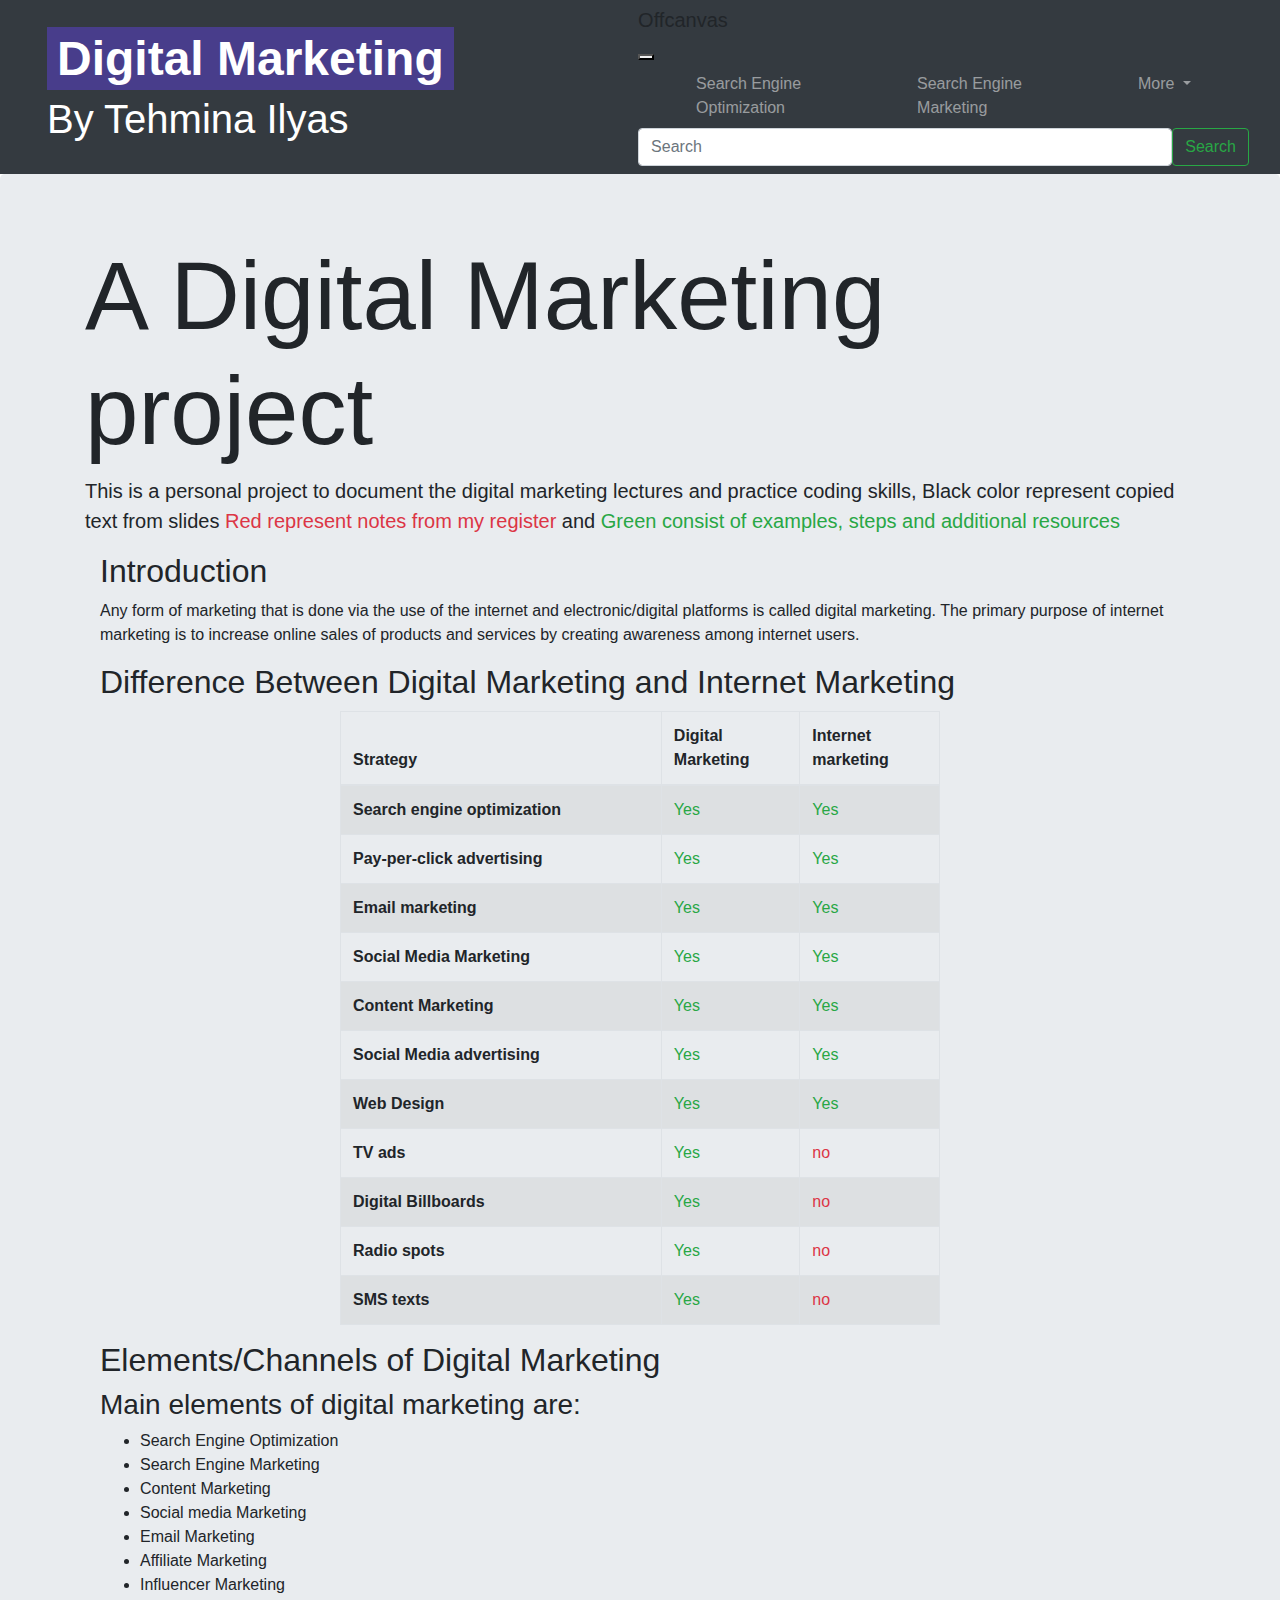
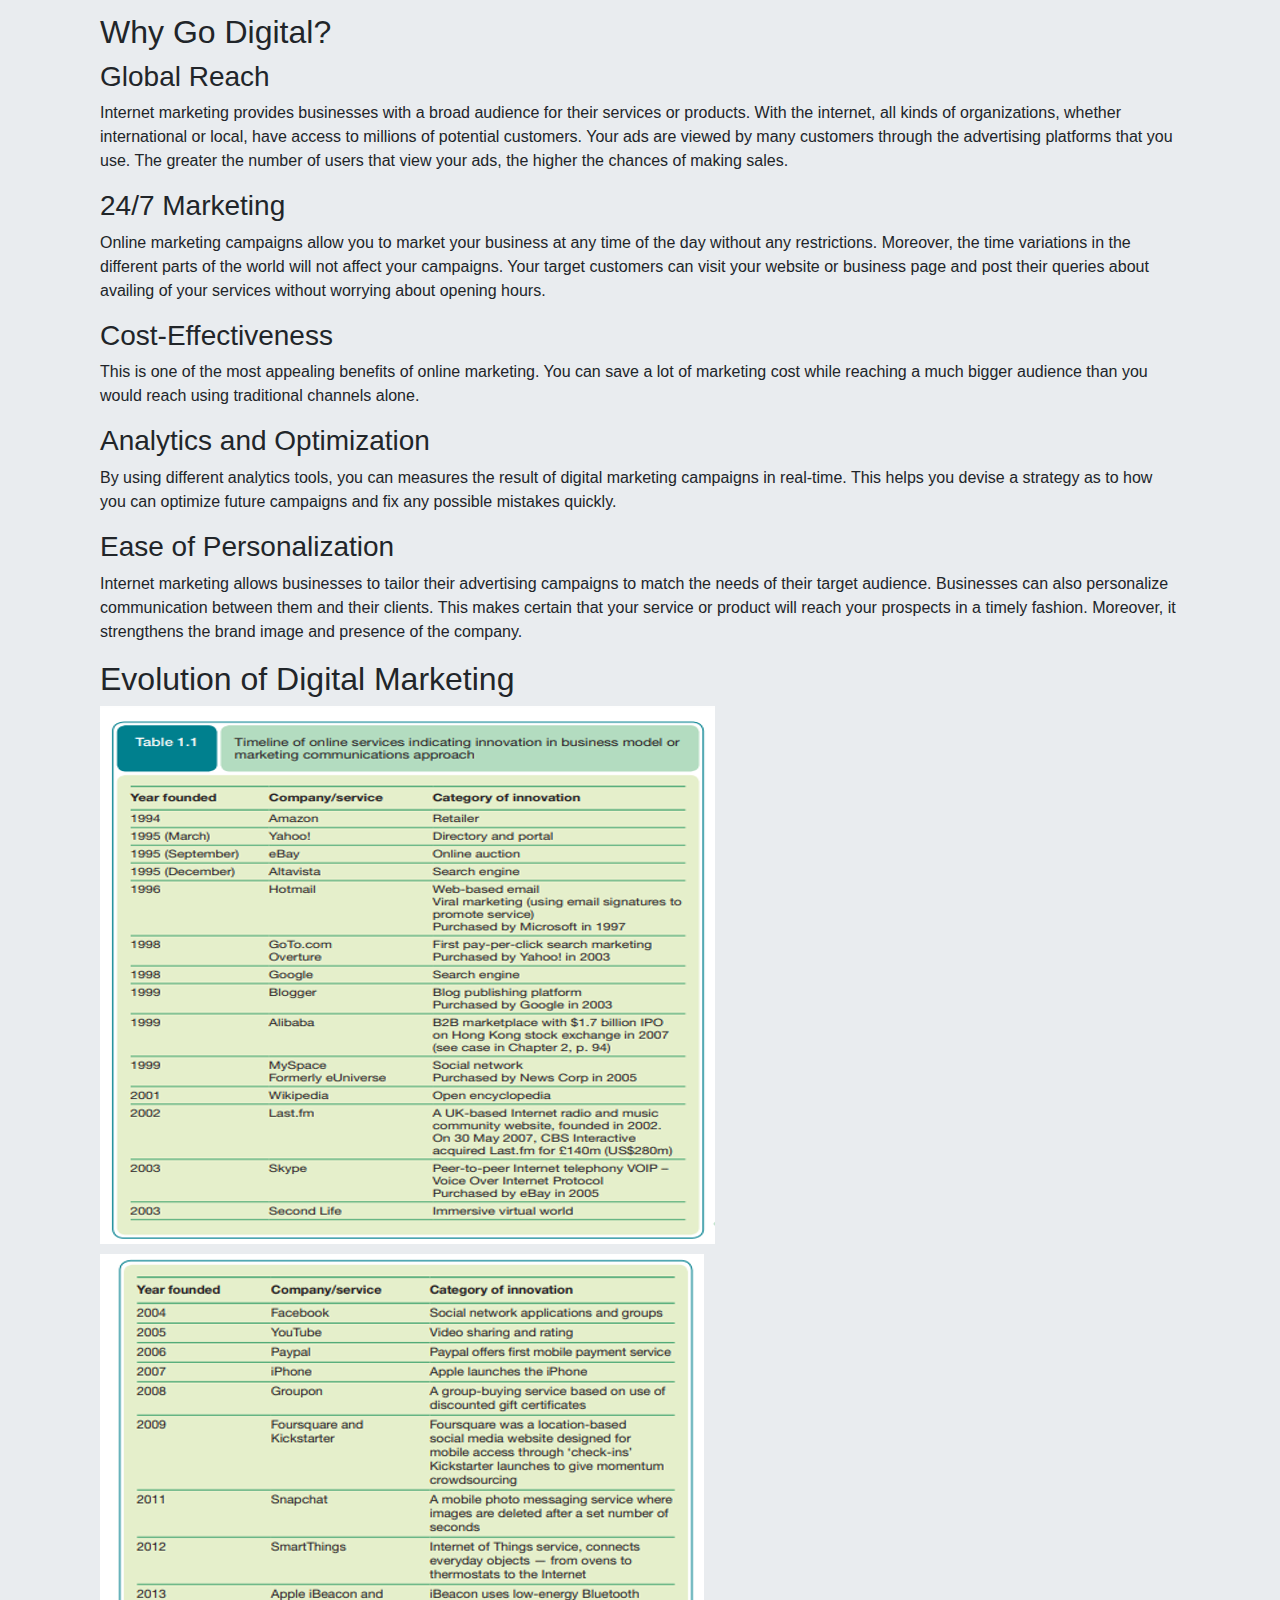
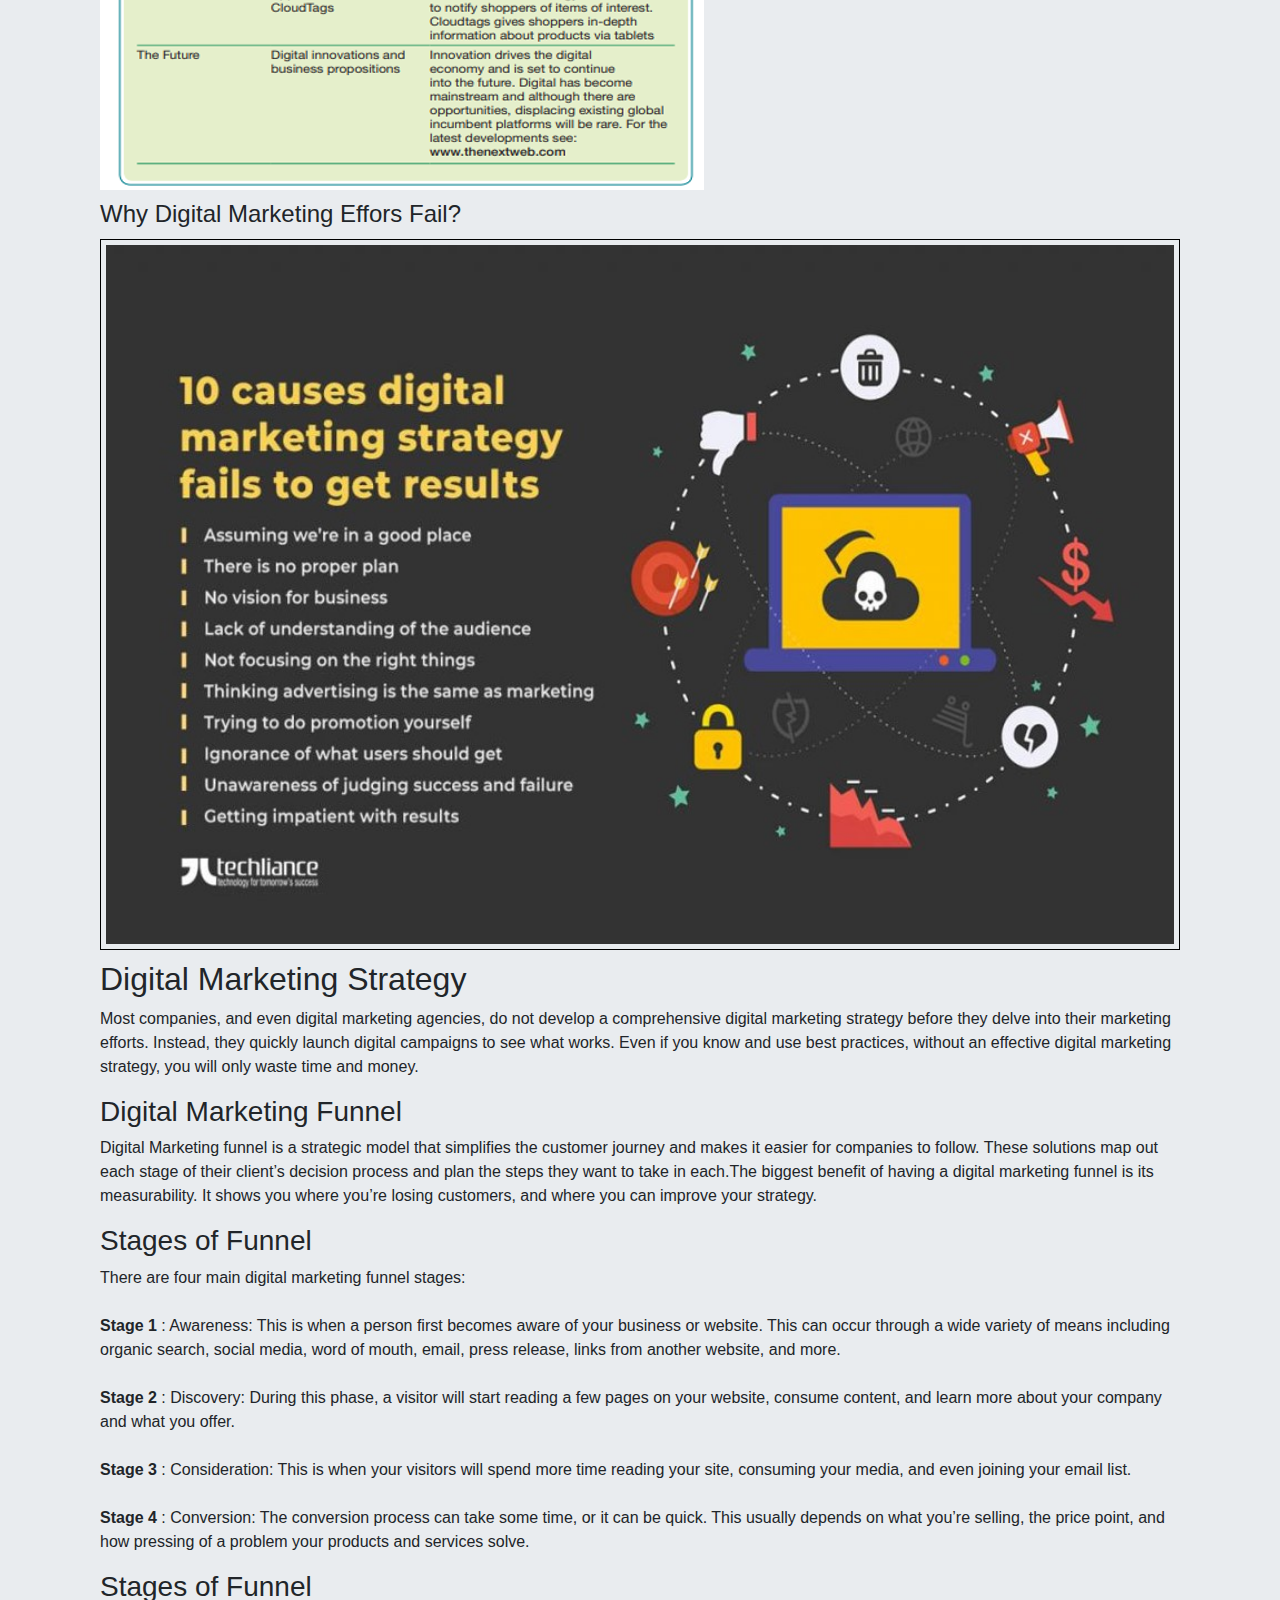
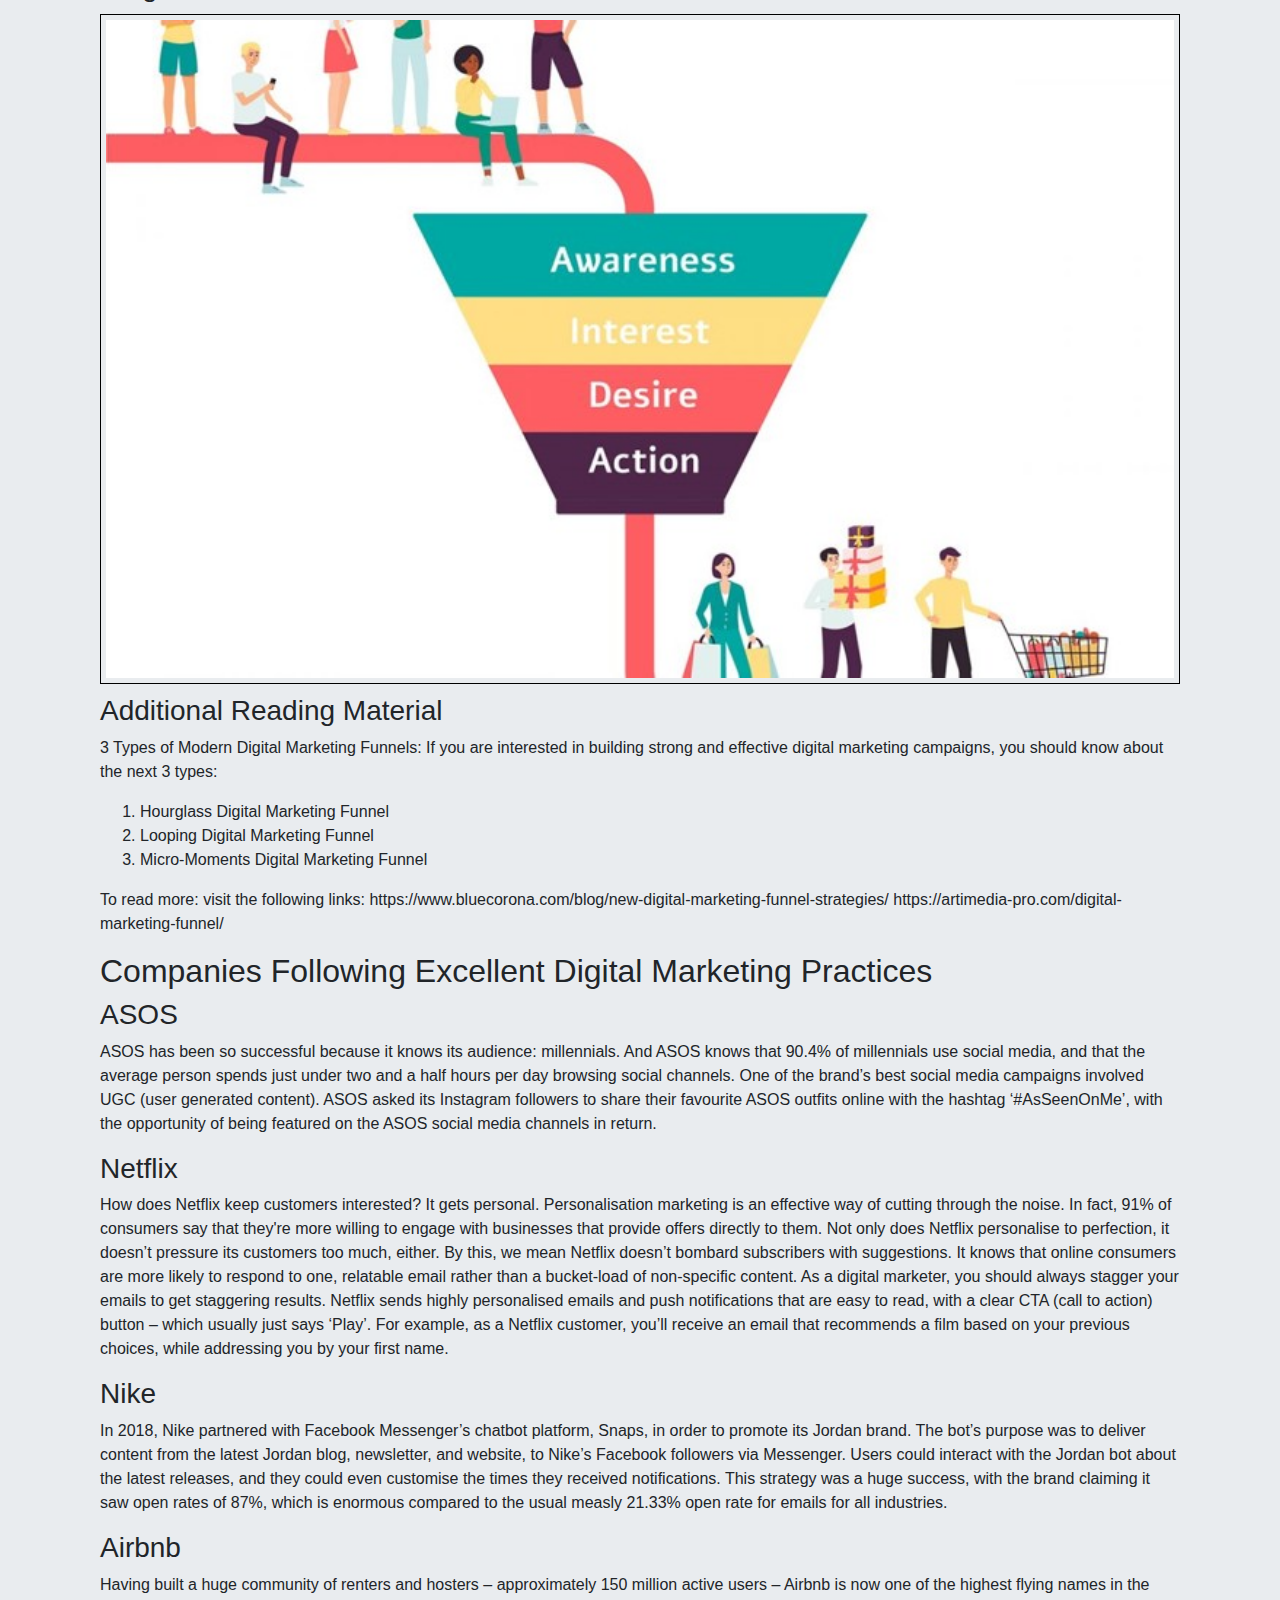
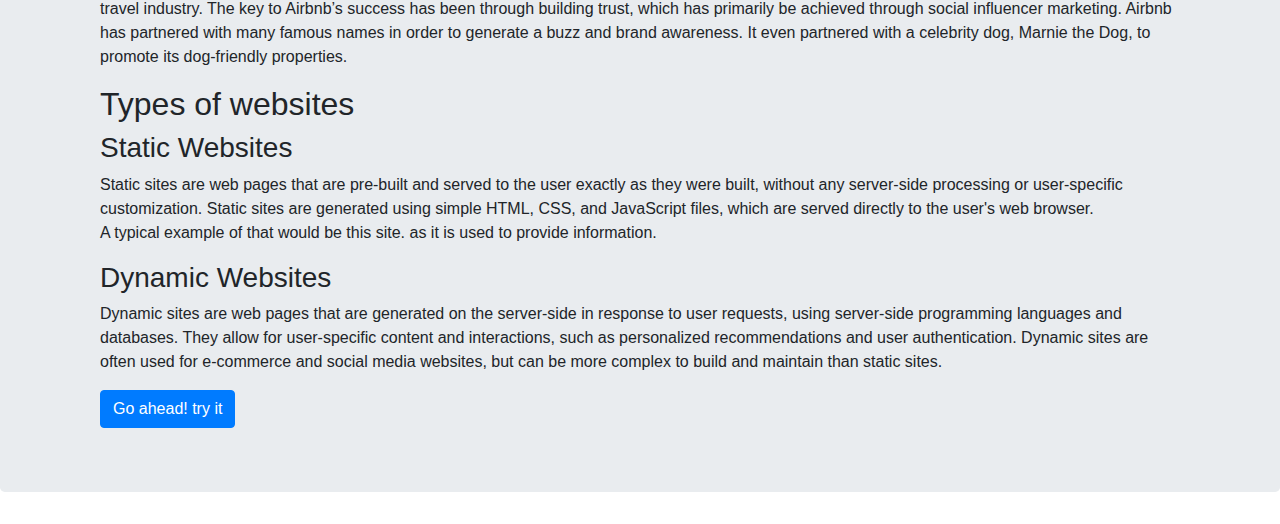
==== commit 2ec123ff: "Update index.html" ====
--- a/index.html
+++ b/index.html
@@ -130,7 +130,7 @@
     <div class="jumbotron bg-dark-subtle introductions" >
       <div class="container">
         <div class="row">
-          <div class="col-12 col-md-8 col-xxl-12">        
+          <div class="col-md-12 justify-content-center">        
             <h1 class="display-1 main-heading" >A Digital Marketing project</h1>
         <p class="lead fw-light main-heading"  >This is a personal project to document the digital marketing lectures and practice coding skills, <b> Black</b> color represent copied</br> text from slides <span class="text-danger"><b>Red</b> represent notes from my register</span> and <span class="text-success"><b>Green</b> consist of examples, steps and additional resources</span></p>
         <section class="introduction text-xl-left container-fluid" id="introduction">
@@ -277,51 +277,7 @@
         </div>
       </div>
     </div>
-  <!-- <! — nested columns → -->
-  <div class="row">
-  <!-- <! — first nested column → -->
-  <div class="col-md">
-    <h3 class="display-4">A complete introduction to Bootstrap</h3>
-  <p>
-  Get to know Boostrap as a child
-  </p>
-  <a href="#" class='btn btn-primary'>Learn More</a>
-  </div>
-  <!-- <! — second nested column → -->
-  <div class='col-md'>
-  <h3 class='display-4'>Learn Web Development The Right Way</h3>
-  <p>
-  Want to become a full-time web developer?
-  </p>
-  <a href='#' class='btn btn-primary'>Learn More</a>
-  </div>
-  <!-- <! — third nested column → -->
-  <div class='col-md'>
-  <h3 class='display-4'>Check out collection of books</h3>
-  <p>
-  Get best books, the right way to learn
-  </p>
-  <a href='#' class='btn btn-primary'>Learn More</a>
-  </div>
-  </div>
-
-  <ul class='nav nav-pills flex-column'>
-      <li class=”nav-item”>
-      <a class='nav-link active' href='#'>Key tutorials</a>
-      </li>
-      <li class='nav-item'>
-      <a class='nav-link' href='#''>Learn from experts</a>
-      </li>
-      <!-- <!—- more links -->
-    </ul>
-
-    <footer class="container mt-4">
-      <div class="row">
-      <div class="col">
-      <p class="text-center">Design by <a href="#">Aliens</a></p>
-      </div>
-      </div>
-    </footer>
+ 
 
 
 
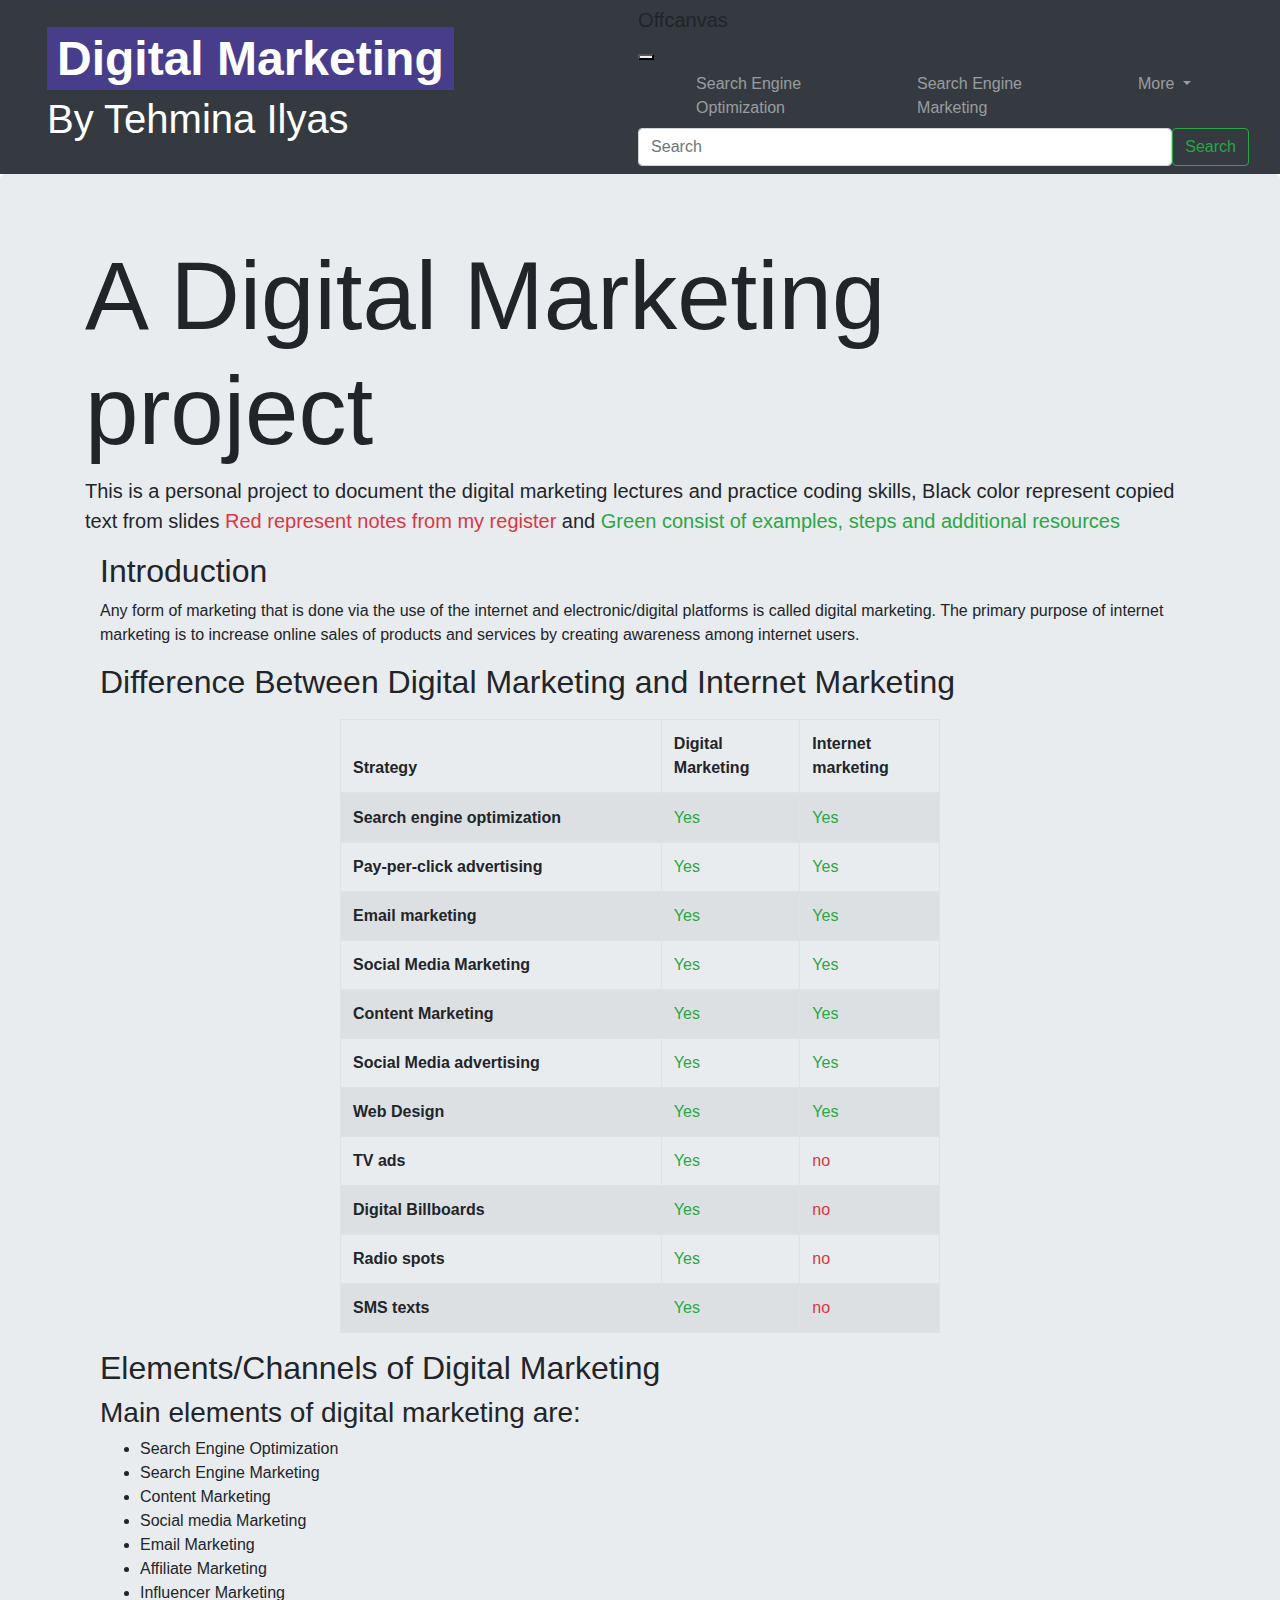
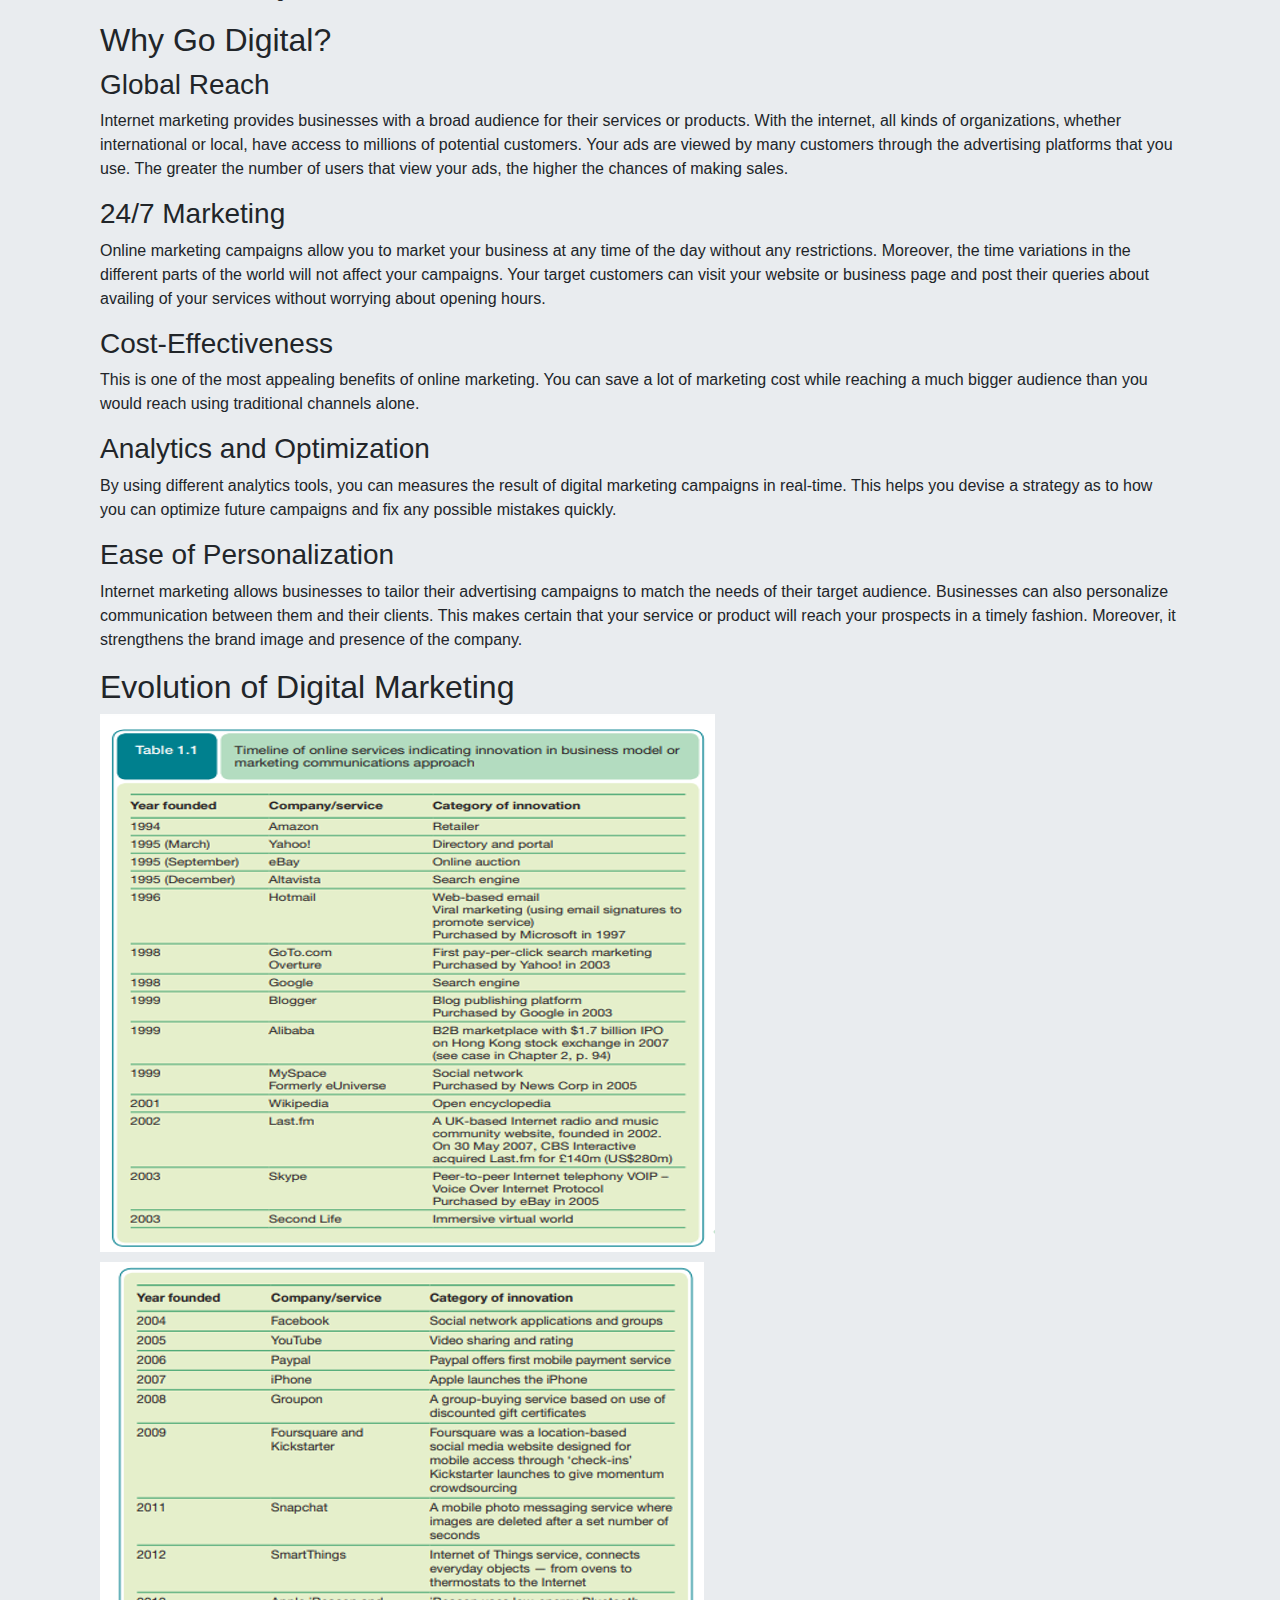
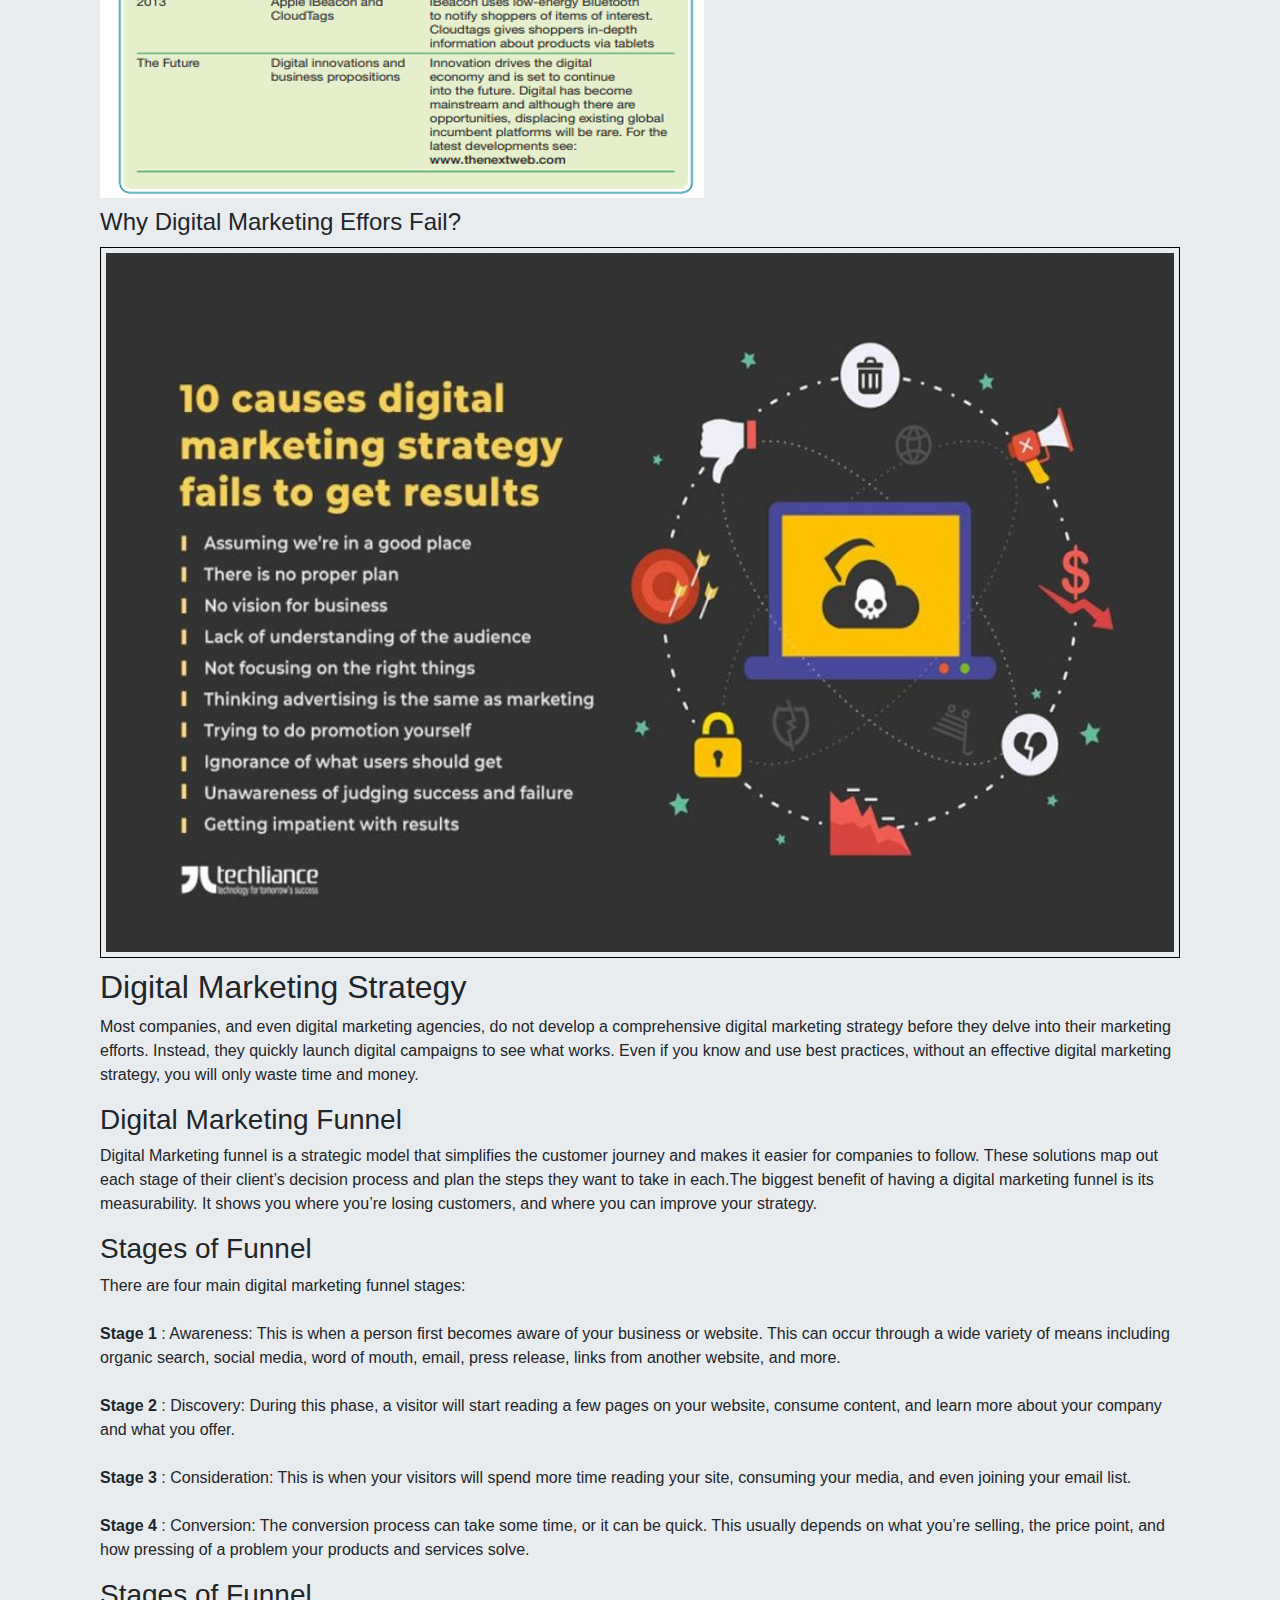
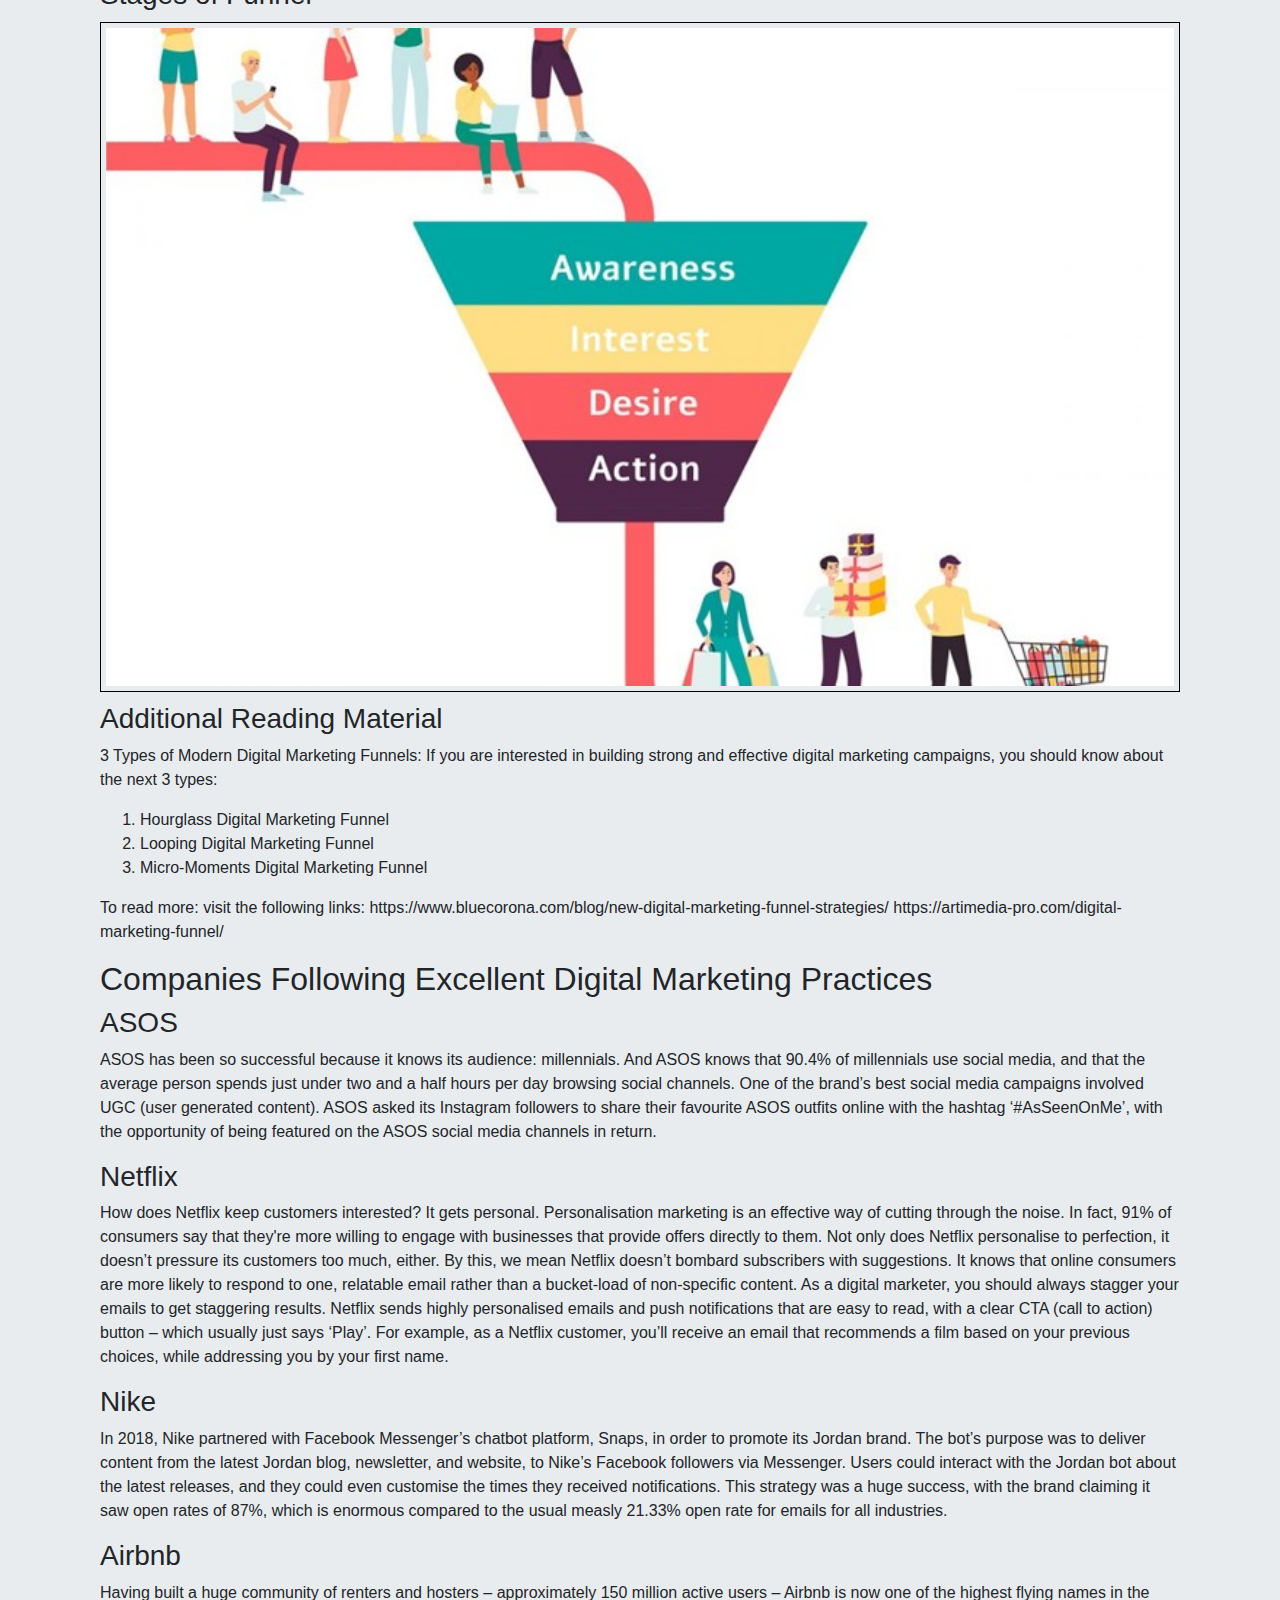
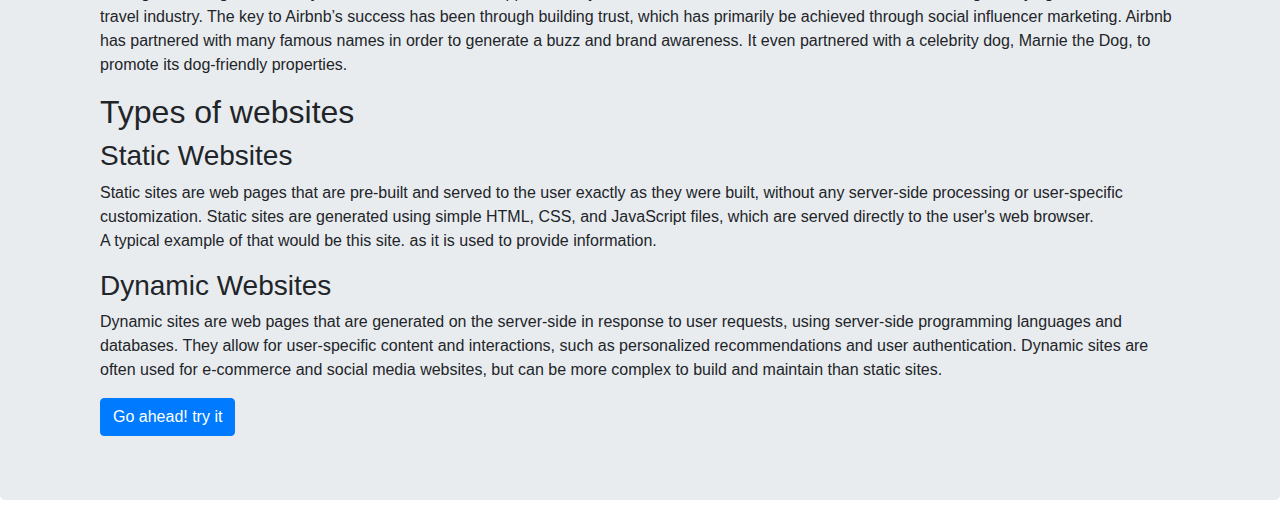
==== commit 7d399e1e: "Update index.html" ====
--- a/index.html
+++ b/index.html
@@ -134,12 +134,14 @@
             <h1 class="display-1 main-heading" >A Digital Marketing project</h1>
         <p class="lead fw-light main-heading"  >This is a personal project to document the digital marketing lectures and practice coding skills, <b> Black</b> color represent copied</br> text from slides <span class="text-danger"><b>Red</b> represent notes from my register</span> and <span class="text-success"><b>Green</b> consist of examples, steps and additional resources</span></p>
         <section class="introduction text-xl-left container-fluid" id="introduction">
-            <h2>Introduction</h2>
+            
+          <h2>Introduction</h2>
             <p>Any form of marketing that is done via the use of the internet and electronic/digital platforms is called digital marketing. The primary purpose of internet marketing is to increase online sales of products and services by creating awareness among internet users.
             </p>
             <!--Image section from slides-->
             <h2>Difference Between Digital Marketing and Internet Marketing</h2>
     <!-- <table class="table text-wrap"   > -->
+      <div class="table-responsive">
         <table class="table table-bordered table-striped" style="width: 600px;">
 
       <thead>
@@ -200,6 +202,7 @@
           </tr>
       </tbody>
     </table>
+  </div>
       <h2>Elements/Channels of Digital Marketing </h2>
         <h3>Main elements of digital marketing are:</h3>
           <ul>
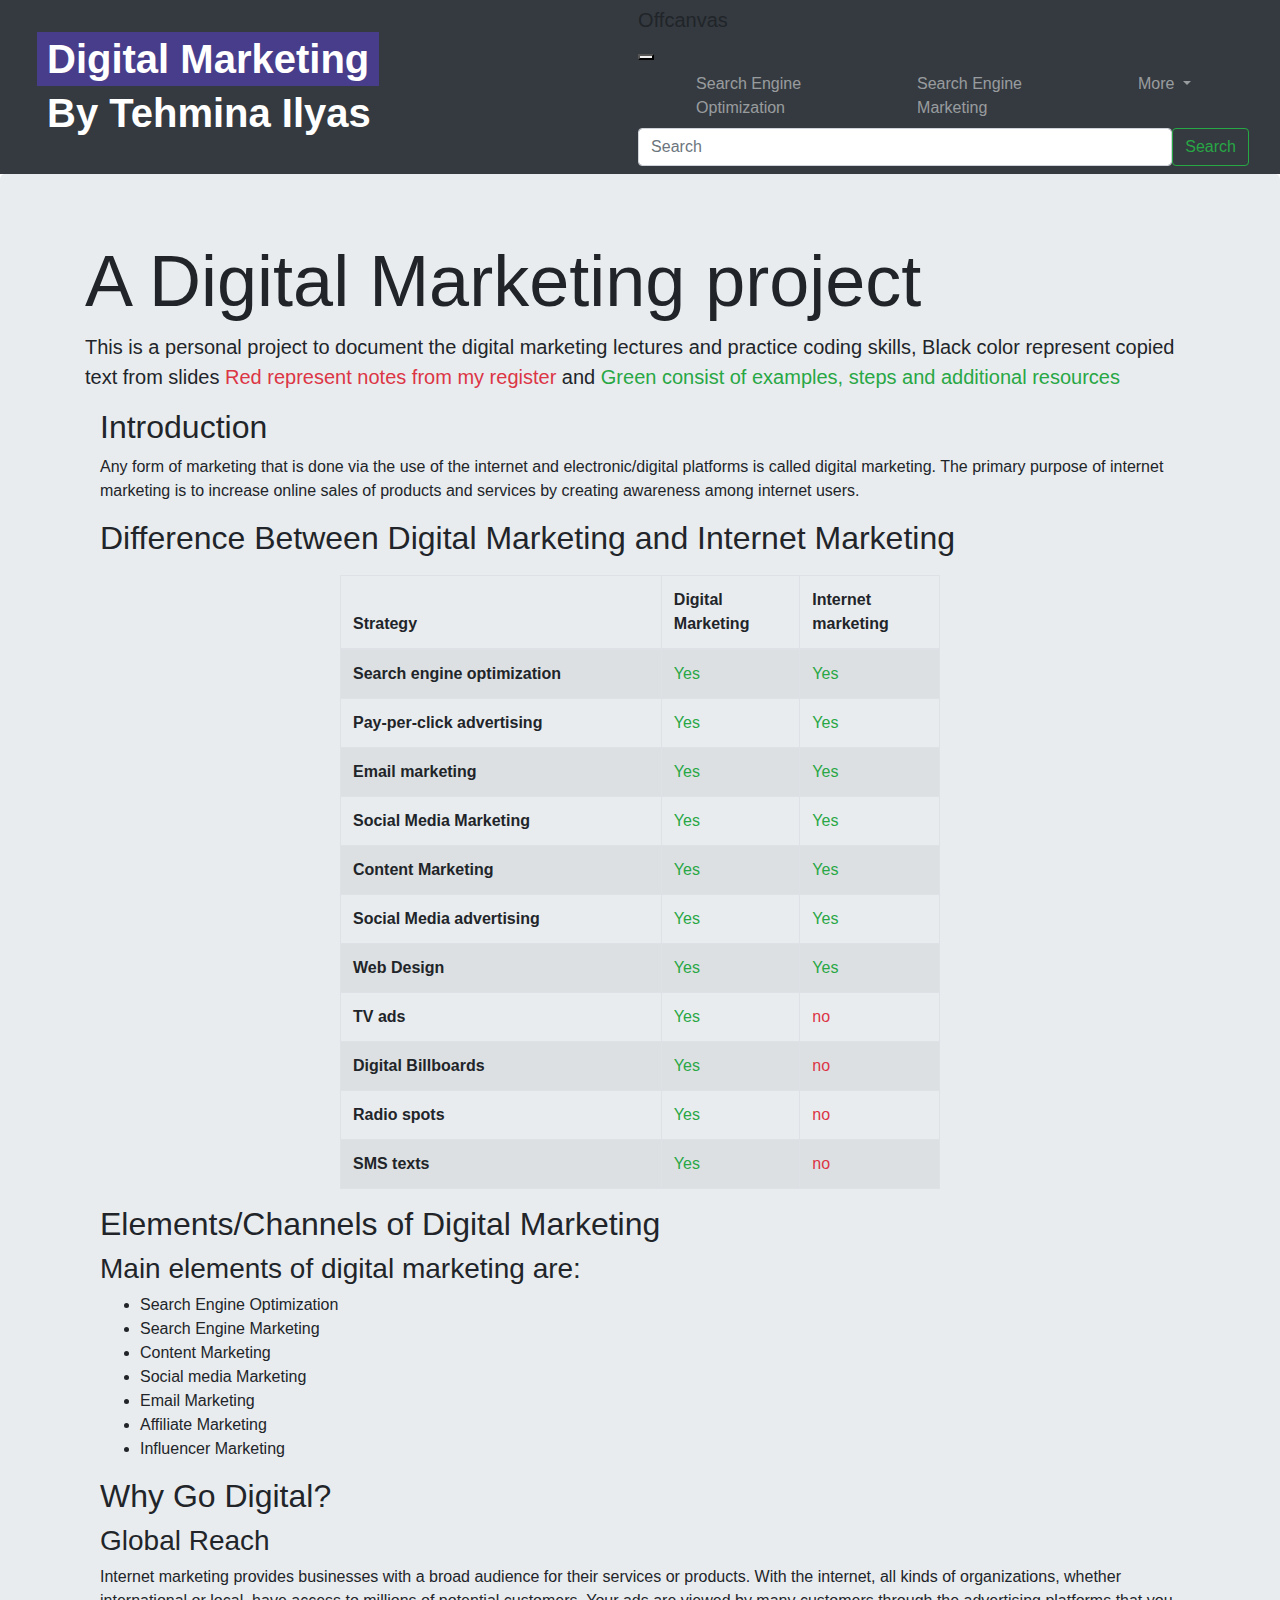
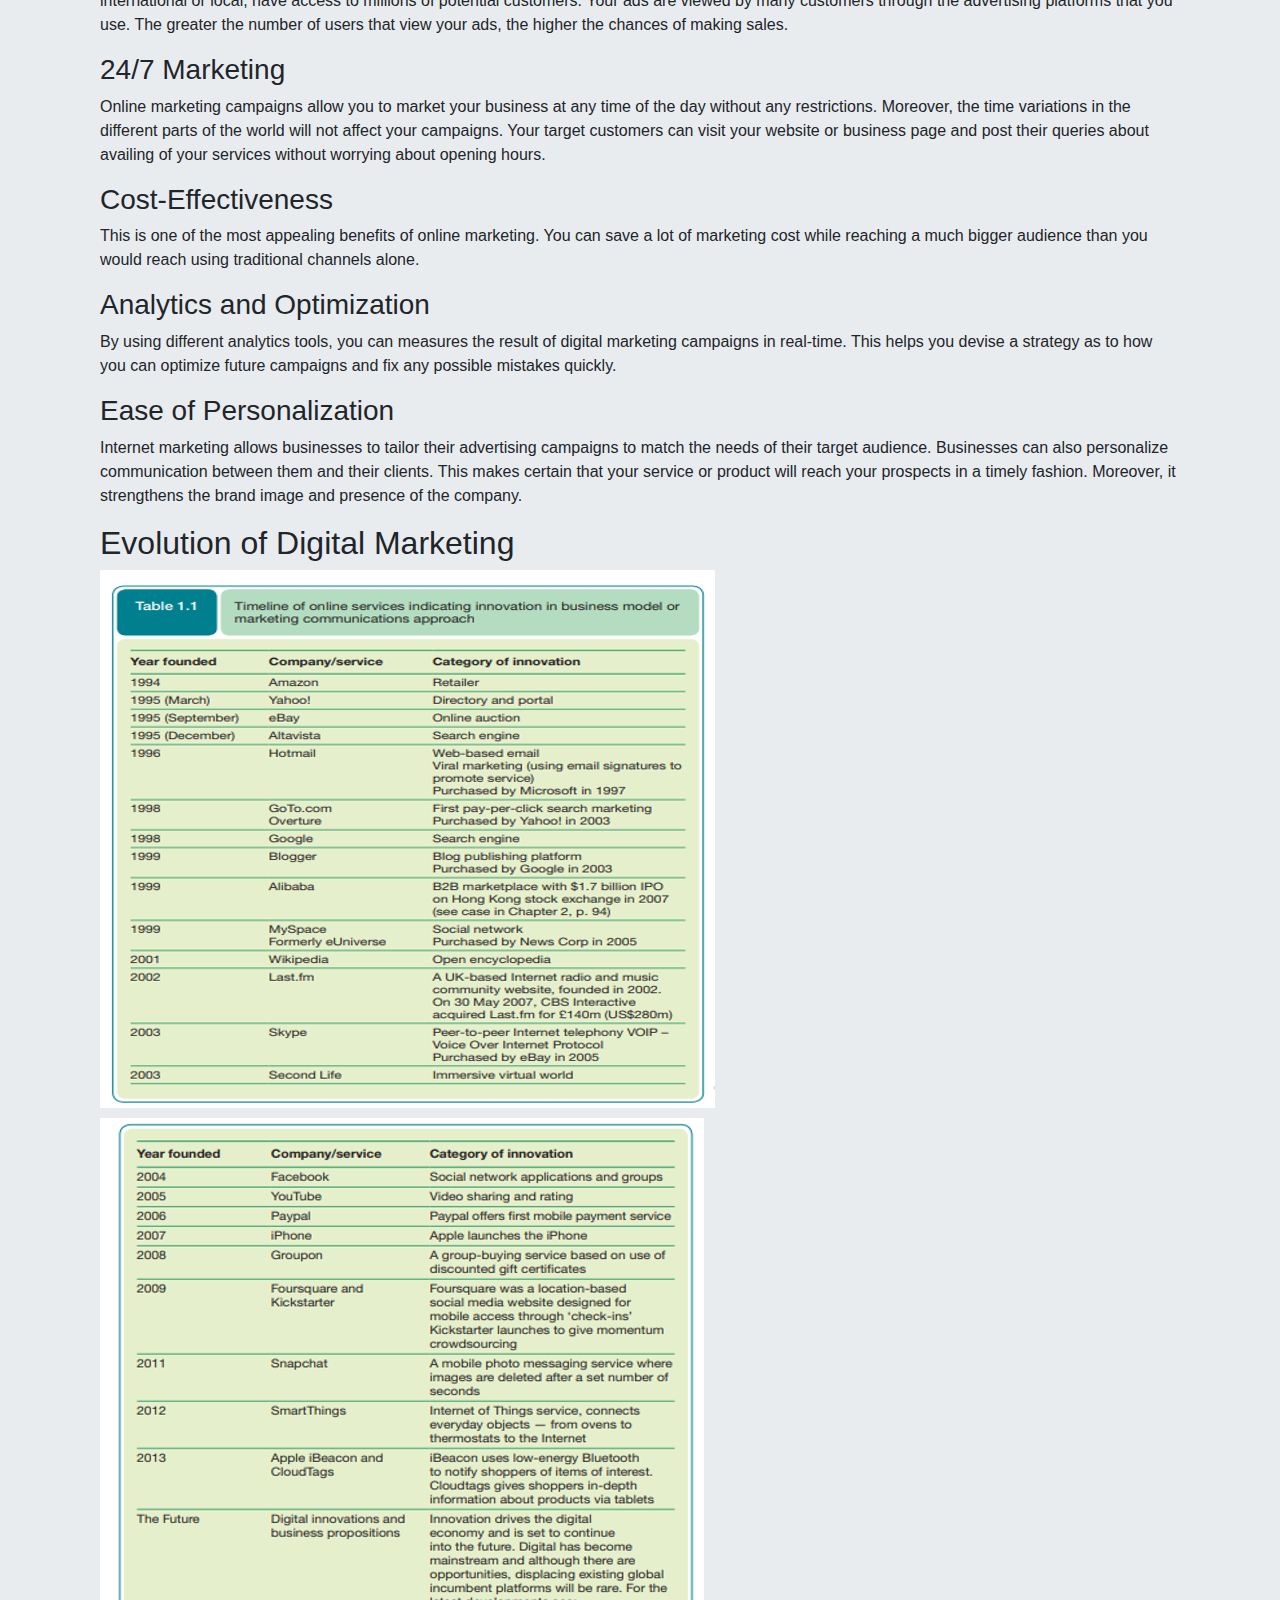
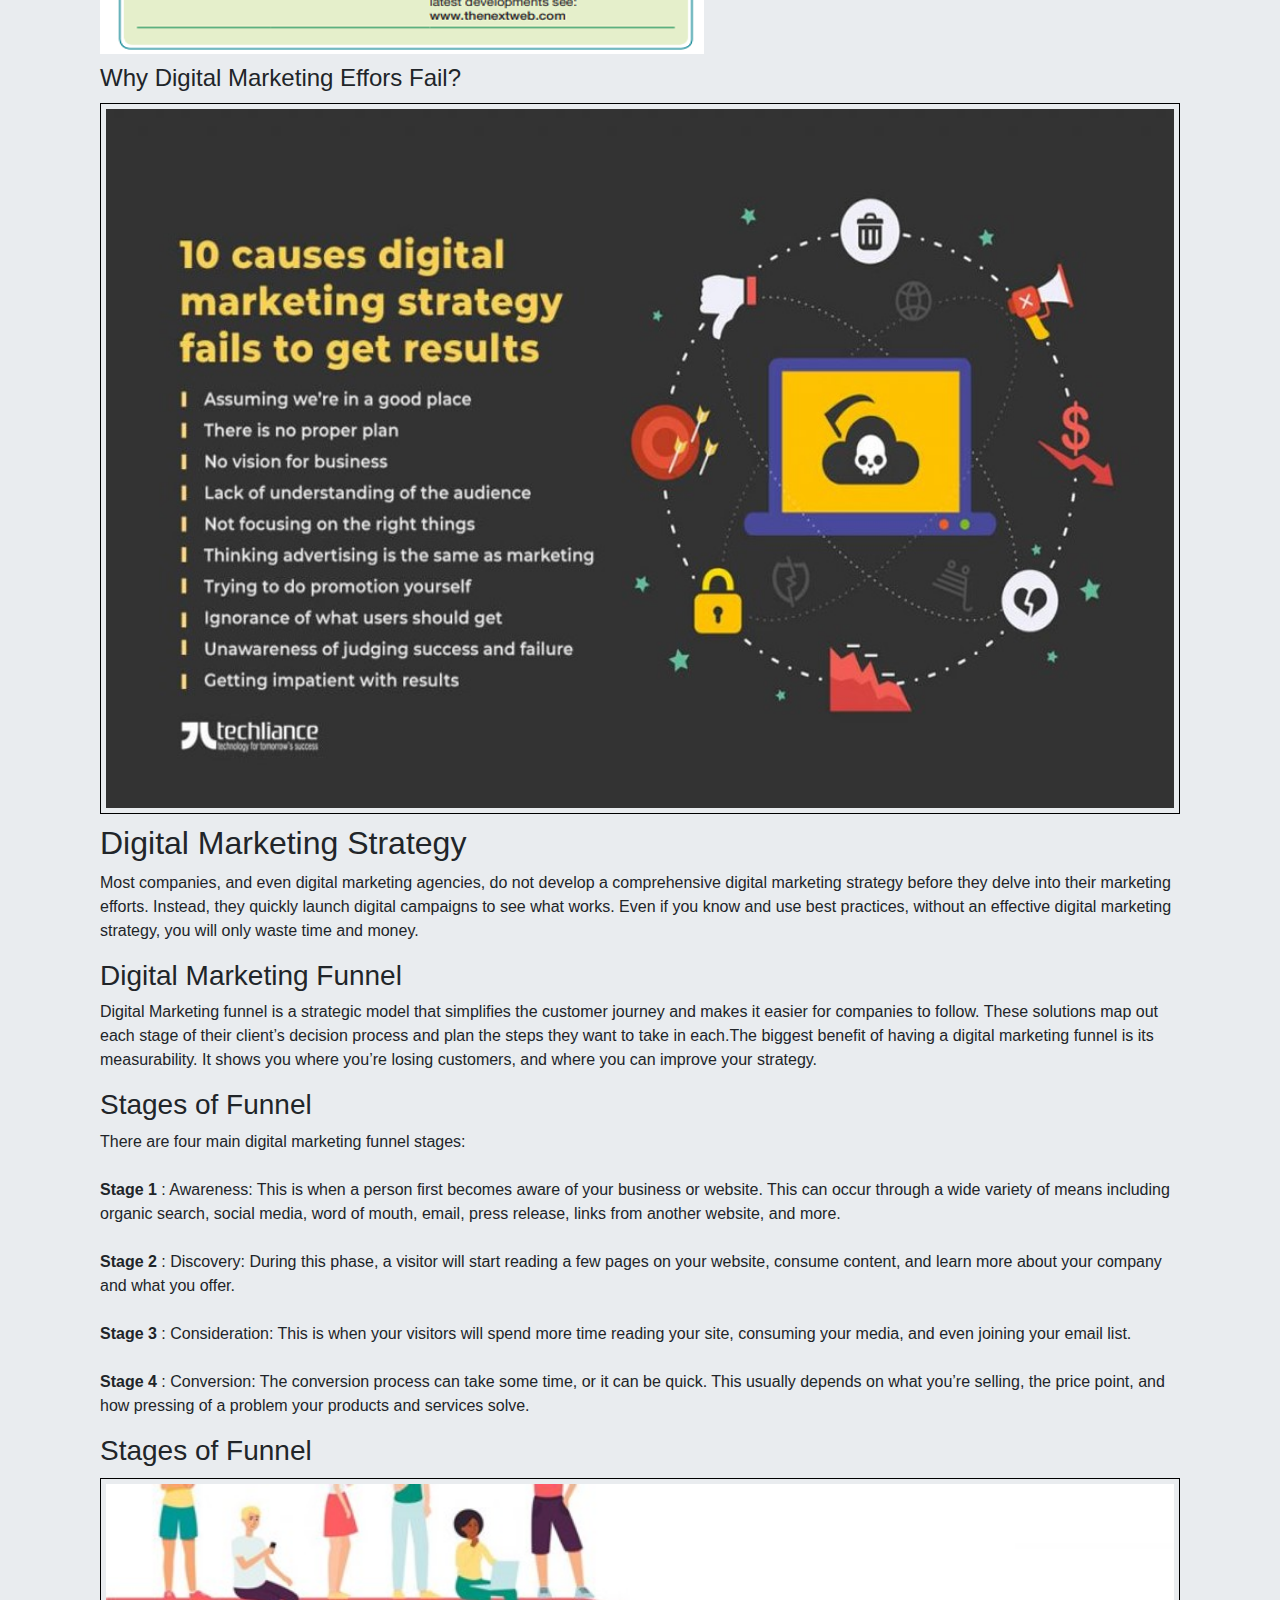
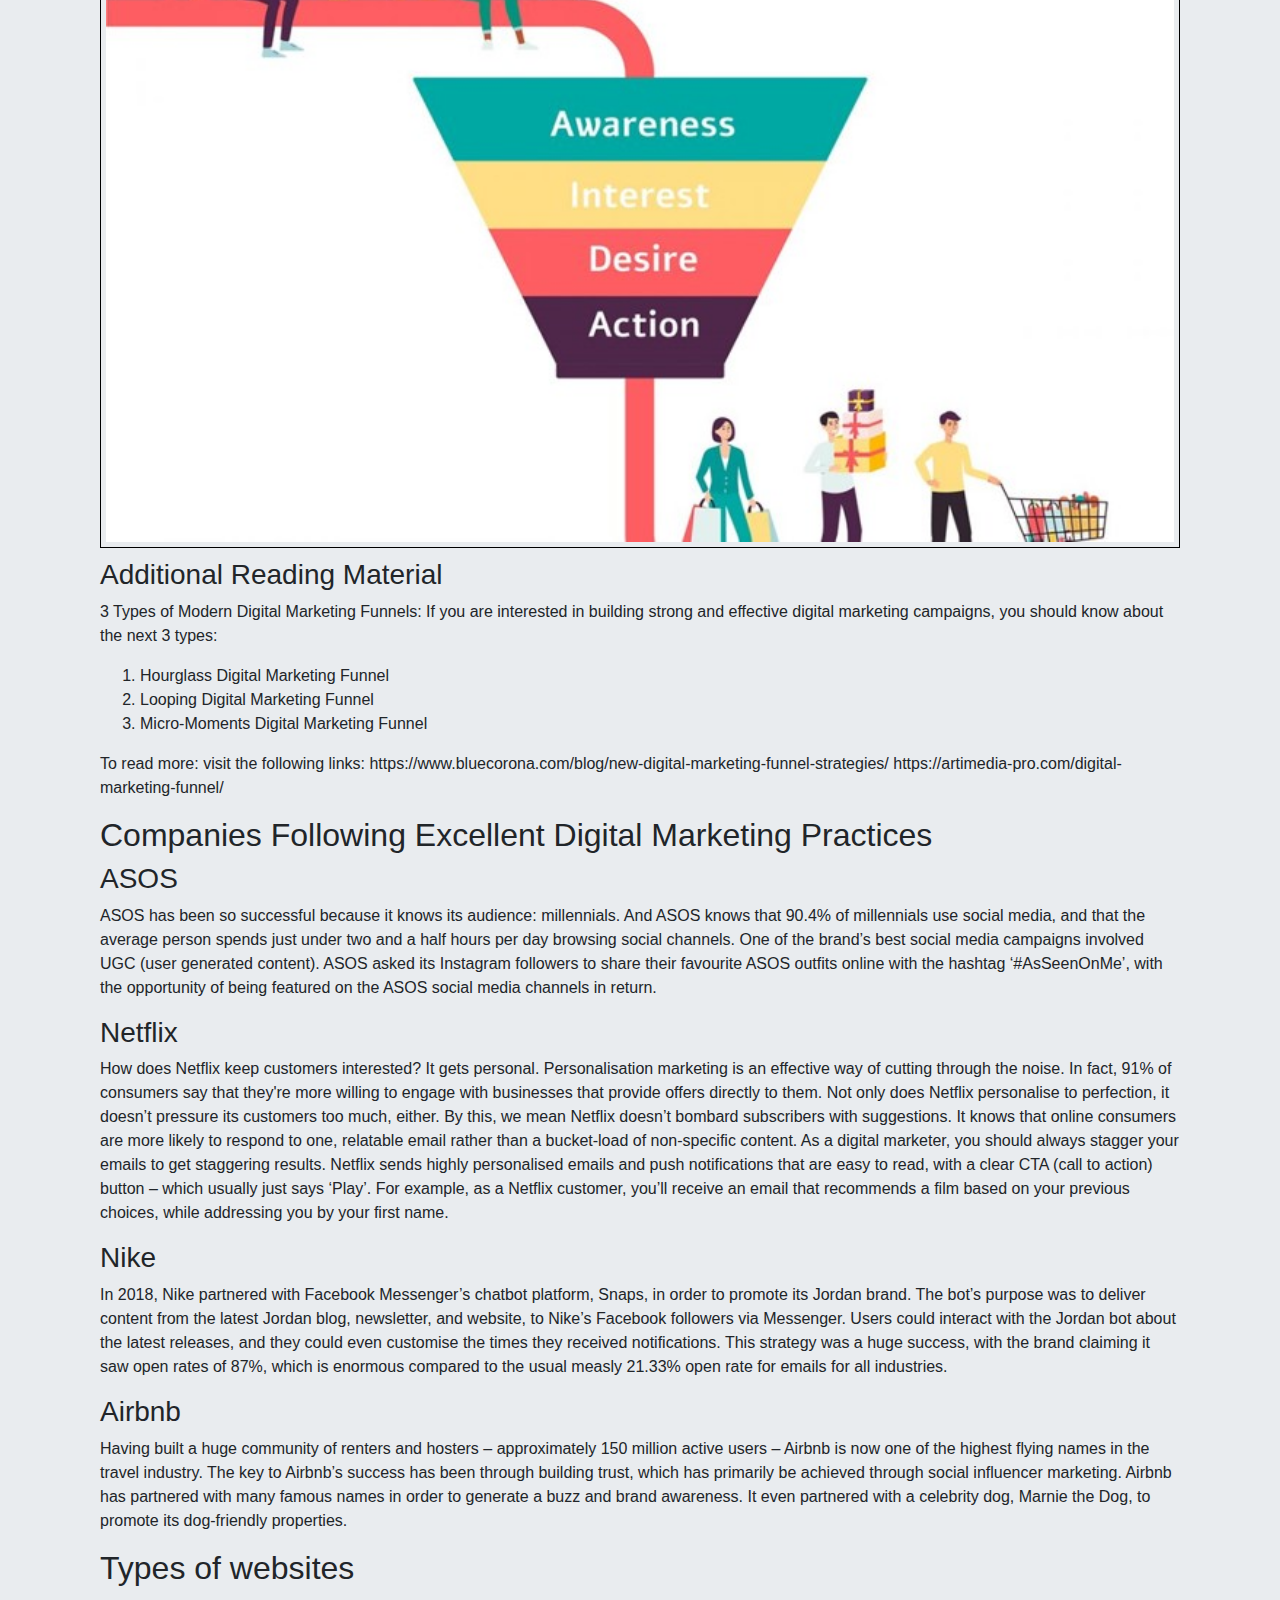
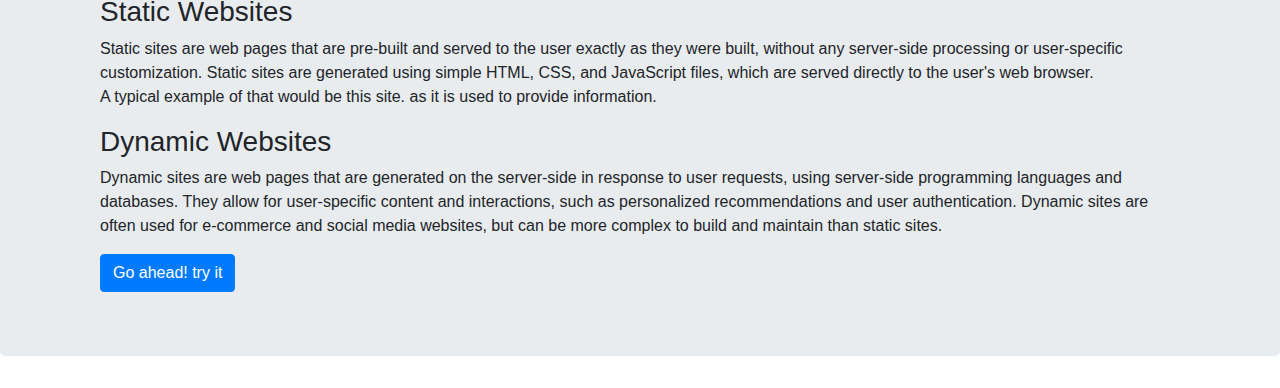
==== commit 8e342671: "trying shit ton resposive options" ====
--- a/index.html
+++ b/index.html
@@ -88,7 +88,7 @@
 
     <nav class="navbar navbar-expand-lg navbar-dark bg-dark sticky-top" aria-label="Offcanvas navbar large">
       <div class="container-fluid">
-        <a class="navbar-brand nav-link active" href="#"><h1><span class="logo">Digital Marketing</span> </br>By Tehmina Ilyas </h1></a>
+        <a class="navbar-brand nav-link active" href="#"><h1 class="display-5"><span class="logo">Digital Marketing</span> </br><b>By Tehmina Ilyas</b> </h1></a>
         <button class="navbar-toggler" type="button" data-bs-toggle="offcanvas" data-bs-target="#offcanvasNavbar2" aria-controls="offcanvasNavbar2" aria-label="Toggle navigation">
           <span class="navbar-toggler-icon"></span>
         </button>
@@ -130,8 +130,8 @@
     <div class="jumbotron bg-dark-subtle introductions" >
       <div class="container">
         <div class="row">
-          <div class="col-md-12 justify-content-center">        
-            <h1 class="display-1 main-heading" >A Digital Marketing project</h1>
+          <div class="col-sm-12 justify-content-center">        
+            <h1 class="display-3 main-heading" >A Digital Marketing project</h1>
         <p class="lead fw-light main-heading"  >This is a personal project to document the digital marketing lectures and practice coding skills, <b> Black</b> color represent copied</br> text from slides <span class="text-danger"><b>Red</b> represent notes from my register</span> and <span class="text-success"><b>Green</b> consist of examples, steps and additional resources</span></p>
         <section class="introduction text-xl-left container-fluid" id="introduction">
             
--- a/css/style.css
+++ b/css/style.css
@@ -1,9 +1,6 @@
 .logo {
-    margin: 0;
-    padding: 10px 25px;
-    font-size: 1.2em;
+    margin-left: -10px;
     font-weight: 600;
-    padding-bottom: 30px;
     font-family: 'Lucida Sans', 'Lucida Sans Regular', 'Lucida Grande', 'Lucida Sans Unicode', Geneva, Verdana, sans-serif;
     line-height: 1.5;
     color: white;
@@ -11,9 +8,6 @@
     padding: 5px 10px;
         }
 
-        h1 {
-            font-size: 1.2em;
-        }
         nav ul li {
             padding: 0 50px; 
         }
